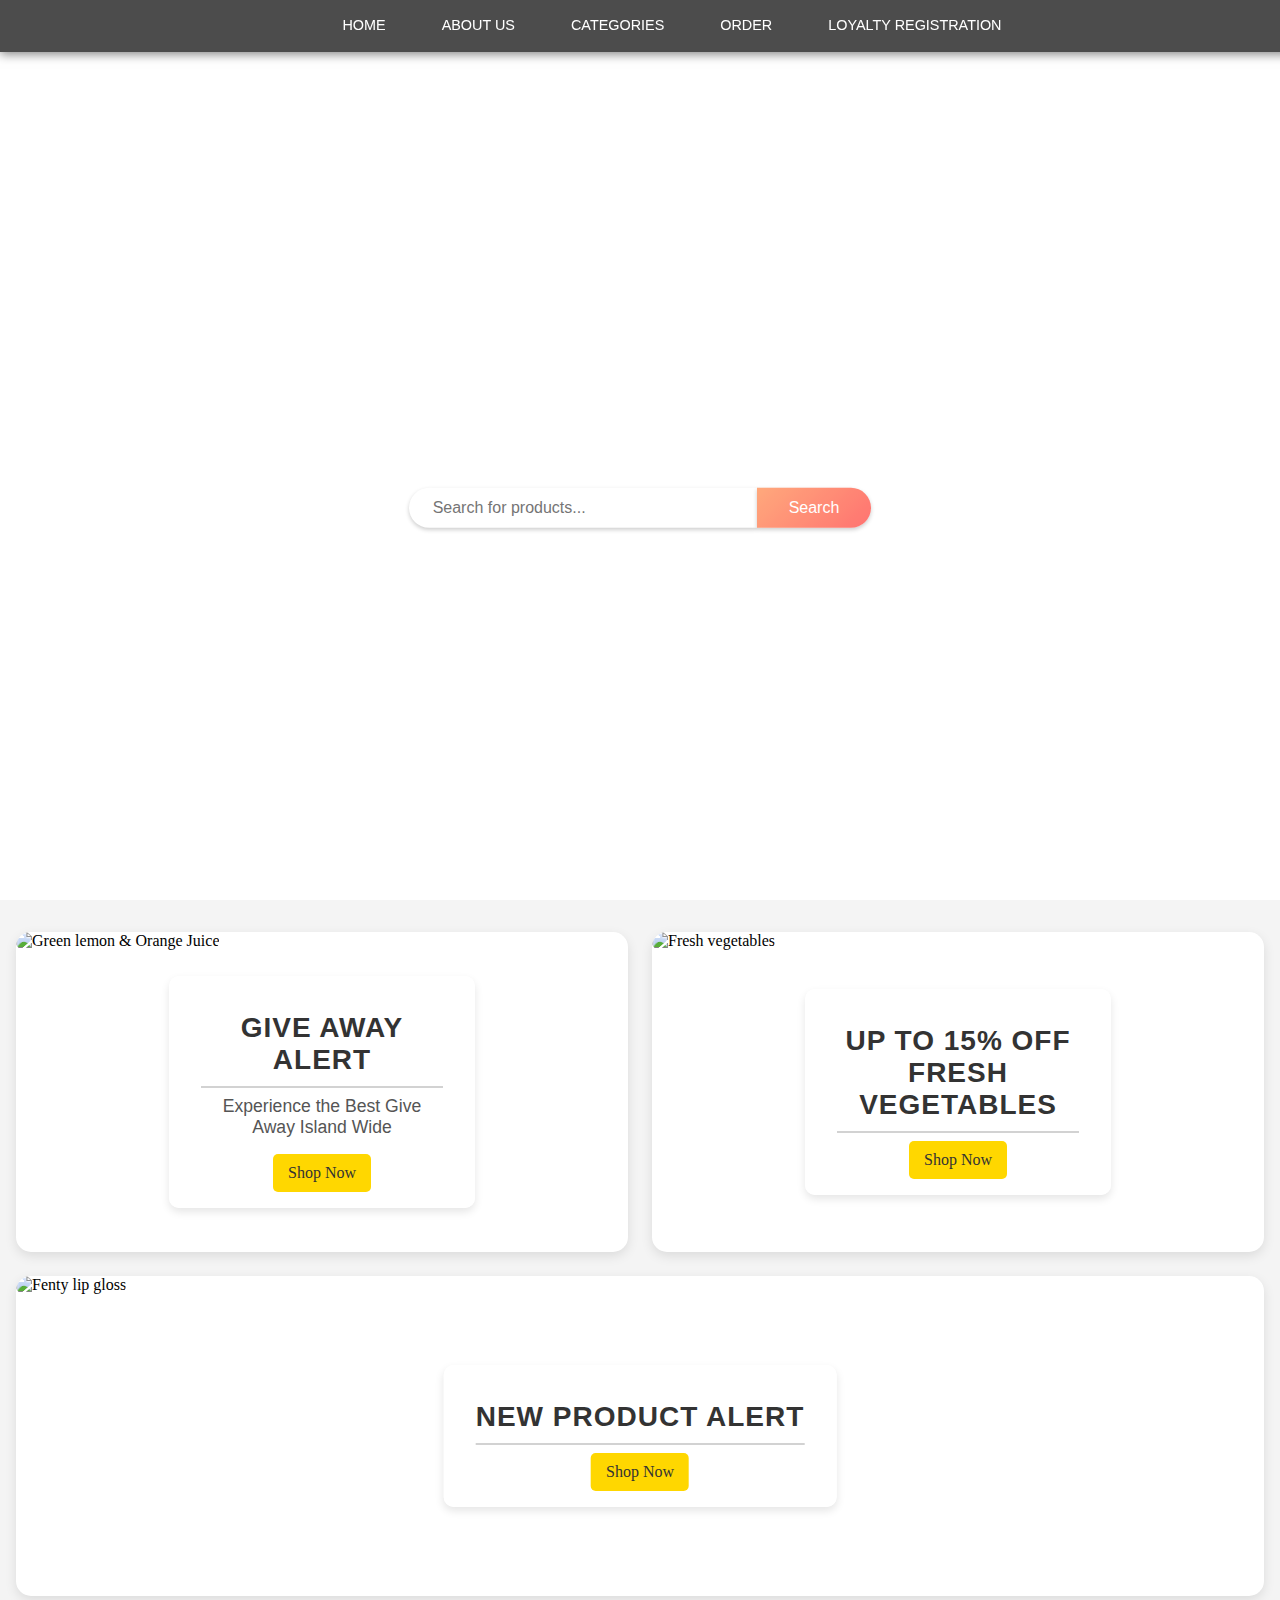
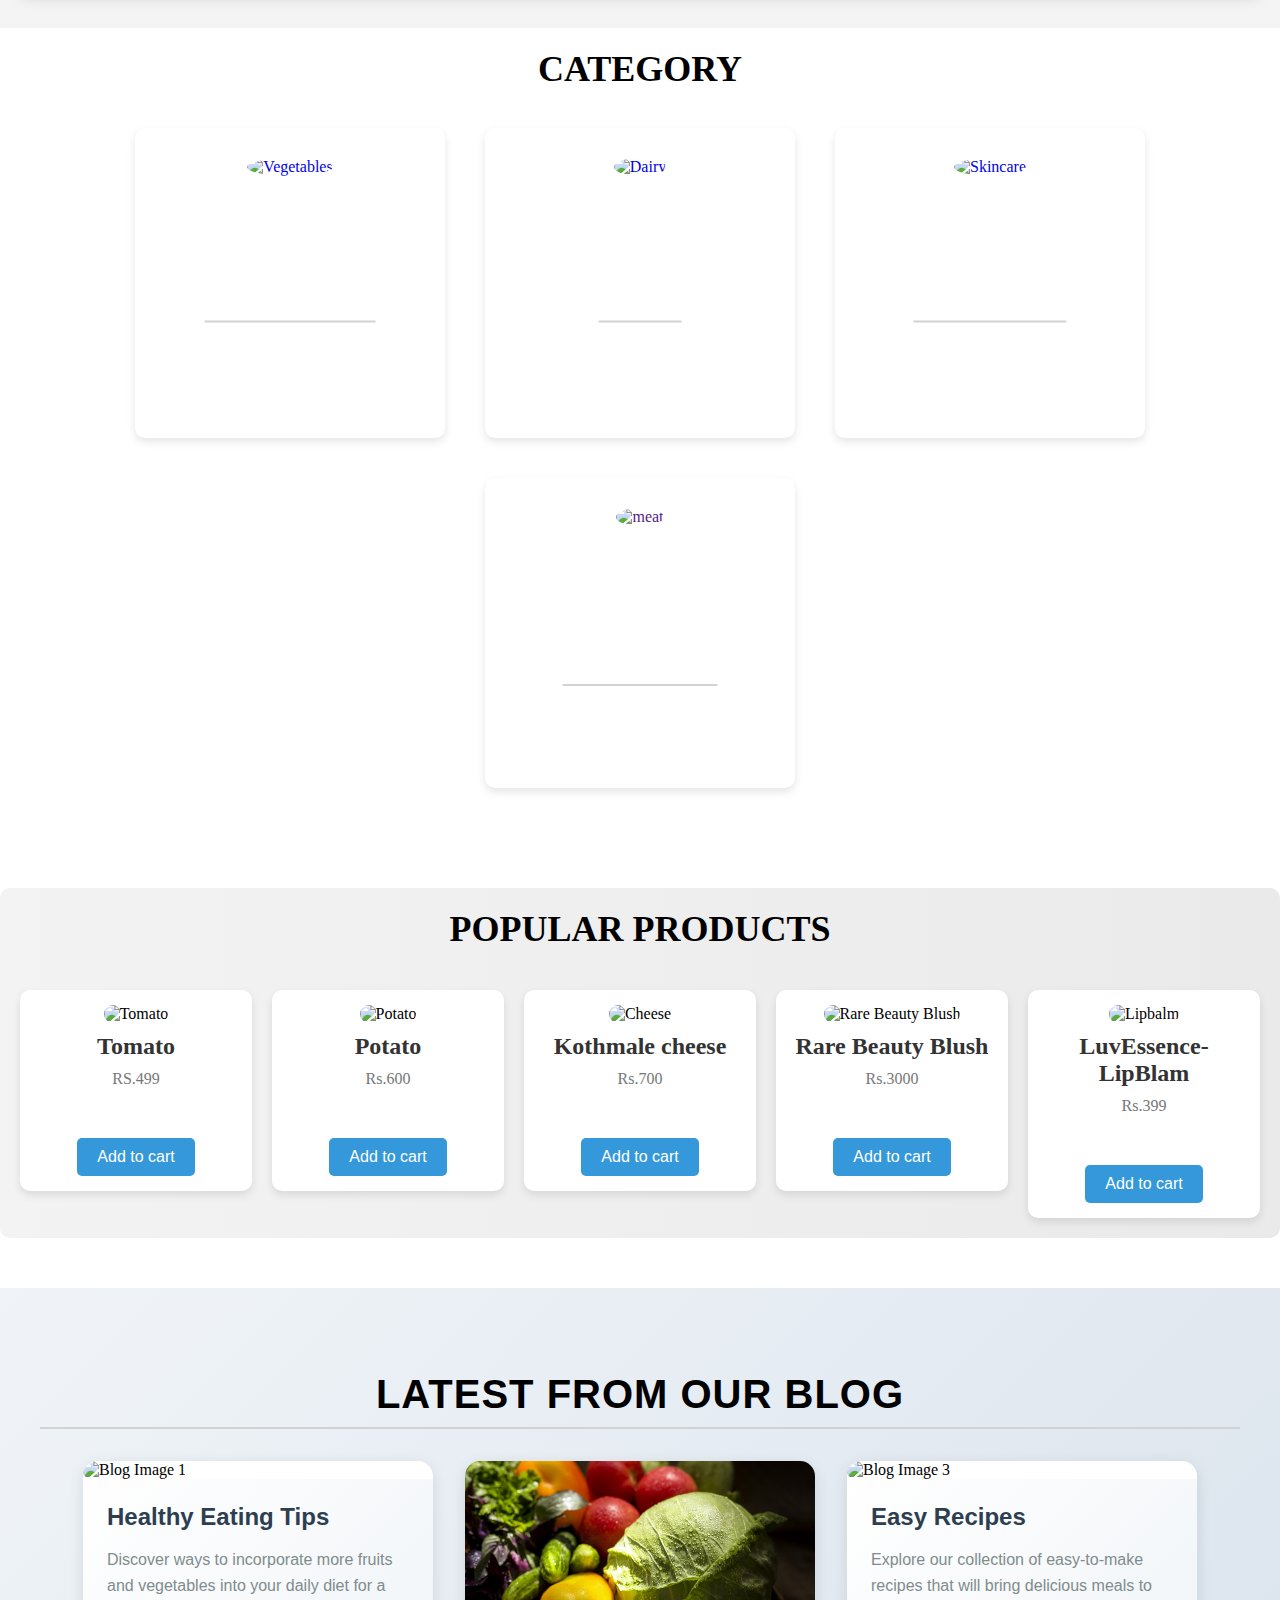
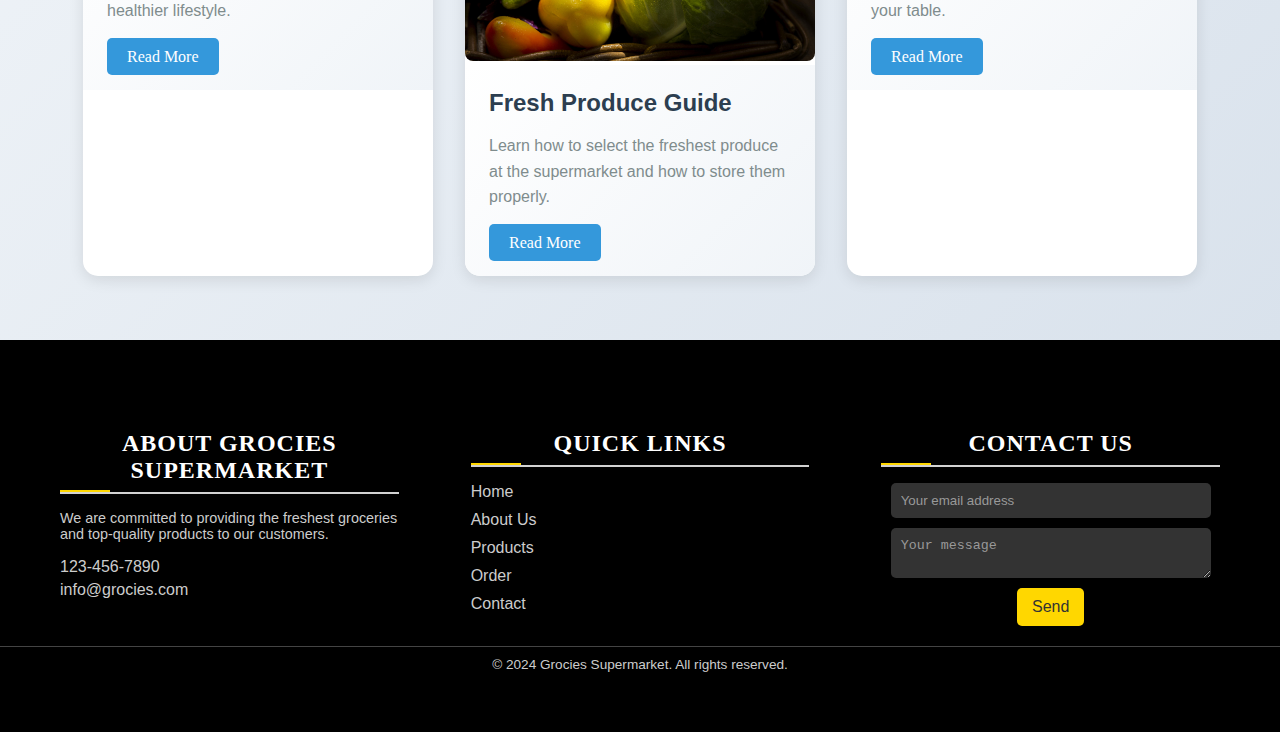
==== Home/index.html @ 16ed57db "Add files via upload" ====
<!DOCTYPE html>
<html lang="en">
<head>
    <meta charset="UTF-8">
    <meta name="viewport" content="width=device-width, initial-scale=1.0">
    <title>HOME PAGE</title>
    <link rel="stylesheet" type="text/css" href="style.css">
    </head>
    <body>
        <section class="header">
            <nav>
                <div class="nav-links">
                    <ul>
                        <li><a href="index.html">HOME</a></li>
                        <li><a href="aboutus.html">ABOUT US</a></li>
                        <li><a href="categories.html">CATEGORIES</a></li>
                        <li><a href="order.html">ORDER</a></li>
                        <li><a href="loyalty.html">LOYALTY REGISTRATION</a></li>
                    </ul>
                </div>
              
                
            </nav>
            
            <div class="text-book">
                <h1>WELCOME TO GROCIES</h1>
                <p>"A TASTE OF FRESHNESS EVERY CLICK AWAY"</p>
                <div class="search-bar">
                    <input type="text" placeholder="Search for products...">
                    <button type="button">Search</button>
                </div>
            </div>
        </section>
    
       <!-- BANNER SECTION -->
       <section class="banner-section">
        <div class="container">
            <div class="banner">
                <img src="images/give away.png" alt="Green lemon & Orange Juice">
                <div class="banner-content">
                    <h2>GIVE AWAY ALERT</h2>
                    <p>Experience the Best Give Away Island Wide</p>
                    <a href="cosmetics.html" class="btn">Shop Now</a>
                </div>
            </div>
            <div class="banner">
                <img src="images/vegetables .jpg" alt="Fresh vegetables">
                <div class="banner-content">
                    <h2>Up to 15% Off Fresh Vegetables</h2>
                    <a href="vegetables.html" class="btn">Shop Now</a>
            </div>
            </div>
            <div class="banner">
                <img src="images/fenty.avif" alt="Fenty lip gloss">
                <div class="banner-content">
                    <h2>NEW PRODUCT ALERT</h2>
                    <a href="cosmetics.html" class="btn">Shop Now</a>
                </div>
            </div>
        </div>
        </section>



        
        
    

    <!--Category----->
    <section class="category-section">
        <div class="category-heading">
            <h1>CATEGORY</h1>
            
        </div>
        

         


        <a href="vegetables.html" class="category-link">
            <div class="category">
                <img src="images/vegg.jpeg" alt="Vegetables">
                <h2>Vegetables</h2>
            </div>
        </a>
        <a href="dairy.html" class="category-link">
            <div class="category">
                <img src="images/milk category.jpg" alt="Dairy">
                <h2>Dairy</h2>
            </div>
        </a>
        <a href="cosmetics.html" class="category-link">
            <div class="category">
                <img src="images/cos.jpg" alt="Skincare">
                <h2>Cosmetics</h2>
            </div>
        </a>
        <a href="" class="category-link">
            <div class="category">
            <img src="images/me.jpg" alt="meat">
            <h2>Meat produces</h2>
            </div>
        </a>
    </section>

    <!----category-end-->

    <!--Popular-products-->

    
    <section class="popular-products">
        <div class="popular-heading">
            <h1>POPULAR PRODUCTS</h1>

        </div>
        
    
        
        
        <div class="product">
            <img src="images/tom.jpg" alt="Tomato">
            <h3>Tomato</h3>
            <p>RS.499</p>
            <a href="order.html"><button class="add-to-cart-btn">Add to cart</button></a>
            </div>
            <div class="product">
                <img src="images/pot.jpg" alt="Potato">
                <h3>Potato</h3>
                <p>Rs.600</p>
                <a href="order.html"><button class="add-to-cart-btn">Add to cart</button></a>
            </div>
            <div class="product">
                <img src="images/koth.jpeg" alt="Cheese">
                <h3>Kothmale cheese</h3>
                <p>Rs.700</p>
                <a href="order.html"><button class="add-to-cart-btn">Add to cart</button></a>
            </div>
            <div class="product">
                <img src="images/rare-beauty blush.webp" alt="Rare Beauty Blush">
                <h3>Rare Beauty Blush</h3>
                <p>Rs.3000</p>
                <a href="order.html"><button class="add-to-cart-btn">Add to cart</button></a>
            </div>
            <div class="product">
                <img src="images/lip balm.jpg" alt="Lipbalm">
                <h3>LuvEssence-LipBlam</h3>
                <p>Rs.399</p>
                <a href="order.html"><button class="add-to-cart-btn">Add to cart</button></a>
            </div>
    </section>


    <!--BLOG SECTION------>
    <section class="blog-section">
        <div class="container">
            <h2 class="section-title">Latest from Our Blog</h2>
            <div class="blog-cards">
                <div class="blog-card">
                    <img src="images/healthy.jpg" alt="Blog Image 1">
                    <div class="blog-content">
                        <h3>Healthy Eating Tips</h3>
                        <p>Discover ways to incorporate more fruits and vegetables into your daily diet for a healthier lifestyle.</p>
                        <a href="#" class="add-to-cart-btn">Read More</a>
                    </div>
                </div>
                <div class="blog-card">
                    <img src="./home.images/fresh.jpg" alt="Blog Image 2">
                    <div class="blog-content">
                        <h3>Fresh Produce Guide</h3>
                        <p>Learn how to select the freshest produce at the supermarket and how to store them properly.</p>
                        <a href="#" class="add-to-cart-btn">Read More</a>
                    </div>
                </div>
                <div class="blog-card">
                    <img src="images/recipes.avif" alt="Blog Image 3">
                    <div class="blog-content">
                        <h3>Easy Recipes</h3>
                        <p>Explore our collection of easy-to-make recipes that will bring delicious meals to your table.</p>
                        <a href="#" class="add-to-cart-btn">Read More</a>
                    </div>
                </div>
            </div>
        </div>
    </section>
    
    
    <footer class="footer">
        <div class="container">
            <div class="footer-content">
                <div class="footer-section about">
                    <h2>About Grocies Supermarket</h2>
                    <p>We are committed to providing the freshest groceries and top-quality products to our customers.</p>
                    <div class="contact">
                        <span><i class="fas fa-phone"></i> 123-456-7890</span>
                        <span><i class="fas fa-envelope"></i> info@grocies.com</span>
                    </div>
                    <div class="socials">
                        <a href="#"><i class="fab fa-facebook-f"></i></a>
                        <a href="#"><i class="fab fa-twitter"></i></a>
                        <a href="#"><i class="fab fa-instagram"></i></a>
                    </div>
                </div>
                <div class="footer-section links">
                    <h2>Quick Links</h2>
                    <ul>
                        <li><a href="#">Home</a></li>
                        <li><a href="#">About Us</a></li>
                        <li><a href="#">Products</a></li>
                        <li><a href="#">Order</a></li>
                        <li><a href="#">Contact</a></li>
                    </ul>
                </div>
                <div class="footer-section contact-form">
                    <h2>Contact Us</h2>
                    <form action="#">
                        <input type="email" name="email" class="text-input contact-input" placeholder="Your email address">
                        <textarea name="message" class="text-input contact-input" placeholder="Your message"></textarea>
                        <button type="submit" class="btn contact-btn">
                            <i class="fas fa-envelope"></i>
                            Send
                        </button>
                    </form>
                </div>
            </div>
        </div>
        <div class="footer-bottom">
            &copy; 2024 Grocies Supermarket. All rights reserved.
        </div>
    </footer>
    
</body>
</html>
---- Home/style.css ----
*{
    margin: 0;
    padding: 0;
}
.body{
    overflow-x: hidden;
}


/* Header Section */
.header {
    background-image: url('images/u.jpg');
    height: 100vh;
    background-size: cover;
    background-position: center;
    position: relative;
    display: flex;
    flex-direction: column;
    justify-content: space-between;
}

/*----nav bar------*/

/* General navigation styles */
nav {
    width: 100%;
    padding: 1rem 2rem;
    background-color: rgba(0, 0, 0, 0.7);
    position: fixed;
    top: 0;
    left: 0;
    z-index: 1000;
    display: flex;
    justify-content: center;
    box-shadow: 0 2px 10px rgba(0, 0, 0, 0.5);
    font-family: 'Poppins', sans-serif;
}

.nav-links {
    display: flex;
}

.nav-links ul {
    margin: 0;
    padding: 0;
    list-style: none;
    display: flex;
    gap: 1.5rem;
}

.nav-links ul li {
    position: relative;
}

.nav-links ul li a {
    color: #fff;
    text-decoration: none;
    font-size: 0.9rem; /* Reduced font size */
    padding: 0.5rem 1rem;
    transition: color 0.3s, background-color 0.3s;
}

.nav-links ul li:hover a {
    color: #ff9800;
    background-color: rgba(255, 255, 255, 0.1);
}

.nav-links ul li::after {
    content: "";
    width: 0;
    height: 2px;
    background: #ff9800;
    display: block;
    margin: auto;
    transition: width 0.3s;
}

.nav-links ul li:hover::after {
    width: 100%;
}

/* Dropdown menu styles */
.dropdown-content {
    display: none; /* Hide dropdown by default */
    position: absolute;
    background-color: rgba(0, 0, 0, 0.8);
    box-shadow: 0 8px 16px rgba(0, 0, 0, 0.3);
    z-index: 1000;
    min-width: 150px;
    border-radius: 5px;
    top: 100%;
    left: 0;
    transition: display 0.3s ease;
}

.dropdown-content li {
    padding: 12px 16px;
}

.dropdown-content li a {
    color: #fff;
    display: block;
    transition: background-color 0.3s;
}

.dropdown-content li:hover a {
    background-color: #575757;
}

.dropdown:hover .dropdown-content {
    display: block; /* Show dropdown on hover */
}

/* Banner Container */
.banner-container {
    display: flex;
    flex-wrap: wrap;
    gap: 1.5rem;
    justify-content: center;
    padding: 2rem 1rem;
    background: #f1f1f1;
}

/* Individual Banner */
.banner-container .banner {
    flex: 1 1 30rem;
    height: 20rem;
    overflow: hidden;
    position: relative;
    border-radius: 10px;
    box-shadow: 0 4px 8px rgba(0, 0, 0, 0.1);
    transition: transform 0.3s ease, box-shadow 0.3s ease;
}

.banner-container .banner:hover {
    transform: scale(1.05);
    box-shadow: 0 8px 16px rgba(0, 0, 0, 0.2);
}

/* Banner Image */
.banner-container .banner img {
    height: 100%;
    width: 100%;
    object-fit: cover;
    transition: transform 0.3s ease;
}

.banner-container .banner:hover img {
    transform: scale(1.1);
}

/* Index Content */
.banner-container .index-content {
    position: absolute;
    top: 50%;
    left: 50%;
    transform: translate(-50%, -50%);
    text-align: center;
    background: rgba(255, 255, 255, 0.9);
    padding: 1rem 1.5rem;
    border-radius: 10px;
    box-shadow: 0 4px 8px rgba(0, 0, 0, 0.1);
}

/* Heading Style */
.banner-container .index-content h3 {
    font-size: 2rem;
    color: #333;
    margin: 0;
    font-family: 'Poppins', sans-serif;
}

/* Paragraph Style */
.banner-container .index-content p {
    font-size: 1.2rem;
    color: #555;
    margin: 0.5rem 0 1rem;
    font-family: 'Poppins', sans-serif;
}

/* Button Style */
.banner-container .index-content .check-btn {
    display: inline-block;
    margin-top: 1rem;
    padding: 0.75rem 1.5rem;
    font-size: 1rem;
    color: #fff;
    background-color: #007bff;
    border: none;
    border-radius: 5px;
    text-decoration: none;
    transition: background-color 0.3s, box-shadow 0.3s;
    font-family: 'Poppins', sans-serif;
    box-shadow: 0 4px 8px rgba(0, 0, 0, 0.1);
}

.banner-container .index-content .check-btn:hover {
    background-color: #0056b3;
    box-shadow: 0 8px 16px rgba(0, 0, 0, 0.2);
}

.register{
position: relative;
display: flex;
width: auto;
height: 35px;
top: -22vh;
left: 160vh;
opacity: 0.9;
}
.register a{
position: relative;
font-size: 20px;
color: var(--background-color);
left: 10px;
top: px;
text-decoration: none;
font-family: "Oswald", sans-serif;
}
.cart{
position: relative;
display: flex;
width: auto;
height: 33px;
top: -27.5vh;
left: 175vh;
opacity: 0.9;
}


/* Text Book Section */
.text-book {
    width: 90%;
    color: #fff;
    position: absolute;
    top: 50%;
    left: 50%;
    transform: translate(-50%, -50%);
    text-align: center;
}

.text-book h1 {
    font-size: 62px;
    font-family: 'Cambria', 'Cochin', 'Georgia', 'Times', 'Times New Roman', serif;
    color: white;
}

.text-book p {
    margin: 10px 0 40px;
    font-size: 24px;
    color: #fff;
}

/*-----SEARCH BUTTON----*/

.search-bar {
    display: flex;
    align-items: center;
    justify-content: center;
    margin: 2rem 0;
}

.search-bar input[type="text"] {
    padding: 0.7rem 1.5rem;
    font-size: 1rem;
    border: none;
    border-radius: 50px 0 0 50px;
    width: 300px; /* Adjust this value to make the input area longer */
    box-shadow: 0 2px 4px rgba(0, 0, 0, 0.2);
    transition: width 0.3s ease, box-shadow 0.3s ease;
}

.search-bar input[type="text"]:focus {
    width: 400px; /* Expands on focus for a better user experience */
    box-shadow: 0 4px 8px rgba(0, 0, 0, 0.3);
    outline: none; /* Remove the default outline */
}

.search-bar button {
    padding: 0.7rem 2rem;
    font-size: 1rem;
    border: none;
    background: linear-gradient(135deg, #ff9f6d, #ff6361);
    color: #fff;
    border-radius: 0 50px 50px 0;
    cursor: pointer;
    box-shadow: 0 2px 4px rgba(0, 0, 0, 0.2);
    transition: background 0.3s, transform 0.3s, box-shadow 0.3s;
    position: relative;
    overflow: hidden;
}

.search-bar button::before {
    content: "";
    position: absolute;
    top: 50%;
    left: 50%;
    width: 300%;
    height: 300%;
    background: rgba(255, 255, 255, 0.1);
    transform: translate(-50%, -50%) rotate(45deg);
    transition: width 0.4s ease, height 0.4s ease;
    border-radius: 50%;
    pointer-events: none;
}

.search-bar button:hover::before {
    width: 400%;
    height: 400%;
}

.search-bar button:hover {
    background: linear-gradient(135deg, #ff6361, #ff9f6d);
    transform: translateY(-2px);
    box-shadow: 0 4px 6px rgba(0, 0, 0, 0.3);
}


/* Banner Section */
.banner-section {
    padding: 2rem 1rem;
    background: #f4f4f4;
}

.banner-section .container {
    display: flex;
    flex-wrap: wrap;
    gap: 1.5rem;
    justify-content: center;
}

.banner {
    flex: 1 1 30rem;
    height: 20rem;
    overflow: hidden;
    position: relative;
    border-radius: 15px;
    box-shadow: 0 4px 12px rgba(0, 0, 0, 0.1);
    transition: transform 0.3s ease, box-shadow 0.3s ease;
    background: #fff;
}

.banner img {
    width: 100%;
    height: 100%;
    object-fit: cover;
    transition: transform 0.3s ease;
}

.banner:hover img {
    transform: scale(1.05);
}

.banner-content {
    position: absolute;
    top: 50%;
    left: 50%;
    transform: translate(-50%, -50%);
    text-align: center;
    background: rgba(255, 255, 255, 0.9);
    padding: 1rem 2rem;
    border-radius: 10px;
    box-shadow: 0 4px 8px rgba(0, 0, 0, 0.1);
}

.banner-content h2 {
    font-size: 1.75rem;
    color: #333;
    margin-bottom: 0.5rem;
    font-family: 'Poppins', sans-serif;
}

.banner-content p {
    font-size: 1.1rem;
    color: #555;
    margin-bottom: 1rem;
    font-family: 'Poppins', sans-serif;
}

.btn {
    display: inline-block;
    padding: 0.75rem 1.75rem;
    font-size: 1rem;
    color: #fff;
    background: #1abc9c;
    border: none;
    border-radius: 5px;
    text-decoration: none;
    transition: background 0.3s ease, transform 0.3s ease;
}

.btn:hover {
    background: #16a085;
    transform: translateY(-2px);
}






/*--CATEGORY SECTION-----*/
.category-section {
    display: flex;
    flex-wrap: wrap; /* Allow items to wrap to the next line on smaller screens */
    justify-content: center; /* Center items horizontally */
    align-items: center;
    margin: 80px auto;
    position: relative;
    padding: 0 20px; /* Add some padding to avoid touching the edges on smaller screens */
}

.category-heading {
    position: absolute;
    top: -80px; /* Adjusted to lie a bit higher */
    width: 100%;
    text-align: center;
    margin-top: 20px;
    z-index: 1; /* Ensure the heading appears above the images */
}

.category-heading h1 {
    font-size: 36px;
    font-weight: 600;
    margin: 0;
}

.category-link {
    text-decoration: none;
}

.category {
    text-align: center;
    padding: 30px; /* Adjust padding as needed */
    border-radius: 10px;
    box-shadow: 0 4px 8px rgba(0, 0, 0, 0.1);
    transition: transform 0.3s ease;
    background-color: #fff;
    width: 250px; /* Set a fixed width for all boxes */
    height: 250px; /* Set a fixed height for all boxes */
    margin: 20px;
    overflow: hidden; /* Ensure the image doesn't overflow the box */
    position: relative; /* Ensure the pseudo-elements are positioned correctly */
}


.category:hover {
    transform: translateY(-5px);
    box-shadow: 0 8px 16px rgba(0, 0, 0, 0.7);
}

.category img {
    width: 100%;
    height: 100%;
    border-radius: 50%;
    object-fit: cover;
    margin-bottom: 20px;
    transition: transform 0.3s ease;
}

.category:hover img {
    transform: scale(1.05);
}

.category::before {
    content: "";
    position: absolute;
    top: 0;
    left: 0;
    width: 100%;
    height: 100%;
    background-color: rgba(0, 0, 0, 0); /* Initial transparent overlay */
    transition: background-color 0.3s ease, opacity 0.3s ease; /* Transition for smooth color change */
    border-radius: 10px;
    opacity: 0; /* Initially hidden */
}

.category:hover::before {
    background-color: rgba(0, 0, 0, 0.5); /* Darker overlay on hover */
    opacity: 1; /* Show overlay on hover */
}

.category h2 {
    position: absolute;
    top: 50%;
    left: 50%;
    transform: translate(-50%, -50%);
    font-size: 1.5rem;
    color: rgba(255, 255, 255, 0);
    transition: color 0.3s ease;
}

.category:hover h2 {
    color: rgba(255, 255, 255, 0.9); /* Show text color on hover */
}

/* Responsive Design */
@media (max-width: 768px) {
    .category-heading h1 {
        font-size: 28px; /* Adjust font size for smaller screens */
    }
    
    .category {
        width: 45%; /* Adjust width for smaller screens */
        height: auto; /* Let the height adjust automatically */
        margin: 10px;
    }
}

@media (max-width: 480px) {
    .category {
        width: 90%; /* Full width for very small screens */
        height: auto; /* Let the height adjust automatically */
        margin: 10px;
    }

    .category-heading {
        top: -60px; /* Adjust the heading position */
    }

    .category-heading h1 {
        font-size: 24px; /* Adjust font size for very small screens */
    }
}



/*------POPULAR PRODUCTS------*/

.popular-products {
    display: flex;
    justify-content: center;
    align-items: flex-start;
    margin: 50px auto;
    gap: 20px;
    flex-wrap: wrap;
    background: linear-gradient(to right, #f3f3f3, #eaeaea); /* Changed background gradient */
    padding: 20px; /* Added padding to ensure the gradient is visible around the products */
    border-radius: 10px; /* Optional: Add some rounding to the edges */
}

.popular-heading {
    width: 100%; /* Ensure the heading spans the entire width */
}

.popular-heading h1 {
    font-size: 36px;
    font-weight: 600;
    text-align: center;
    margin-top: 0; /* Remove default margin */
    margin-bottom: 20px; /* Adjusted margin for spacing */
}

/* The rest of your CSS remains unchanged */

.product {
    text-align: center;
    padding: 15px;
    border-radius: 10px;
    box-shadow: 0 4px 8px rgba(0, 0, 0, 0.1);
    transition: transform 0.3s ease, box-shadow 0.3s ease;
    background-color: #fff;
    width: 200px; /* Set a fixed width for consistency */
    flex: 1; /* Equal width for all containers */
}

.product:hover {
    transform: translateY(-5px);
    box-shadow: 0 8px 16px rgba(0, 0, 0, 0.2);
}

.product img {
    width: 200px; /* Smaller image size */
    height: 200px; /* Smaller image size */
    object-fit: cover;
    border-radius: 10px;
    margin-bottom: 10px; /* Adjusted margin */
}

.product h3 {
    font-size: 1rem; /* Reduced font size */
    color: #333;
    margin-bottom: 5px; /* Adjusted margin */
}

.product p {
    font-size: 0.8rem; /* Reduced font size */
    color: #777;
    margin-bottom: 10px; /* Adjusted margin */
}

.add-to-cart-btn {
    background-color: #3498db;
    color: #fff;
    border: none;
    border-radius: 5px;
    padding: 8px 12px; /* Adjusted padding */
    font-size: 0.8rem; /* Reduced font size */
    cursor: pointer;
    transition: background-color 0.3s ease;
}

.add-to-cart-btn:hover {
    background-color: #2980b9;
}




/*BLOG SECTION----*/
/* Blog Section */
.blog-section {
    padding: 4rem 2rem;
    background: linear-gradient(135deg, #f0f4f8 0%, #d9e2ec 100%);
}

.blog-section .container {
    max-width: 1200px;
    margin: 0 auto;
    text-align: center;
}

.section-title {
    font-size: 2.5rem;
    color: #000; /* Changed to black */
    margin-bottom: 2rem;
    font-family: 'Poppins', sans-serif;
    text-transform: uppercase;
    letter-spacing: 1px;
    background: none; 
}

.blog-cards {
    display: flex;
    flex-wrap: wrap;
    gap: 2rem;
    justify-content: center;
}

.blog-card {
    background: #fff;
    border-radius: 15px;
    box-shadow: 0 4px 15px rgba(0, 0, 0, 0.1);
    overflow: hidden;
    transition: transform 0.3s ease, box-shadow 0.3s ease;
    max-width: 350px;
    text-align: left;
}

.blog-card:hover {
    transform: translateY(-10px);
    box-shadow: 0 8px 20px rgba(0, 0, 0, 0.2);
}

.blog-card img {
    width: 100%;
    height: 200px;
    object-fit: cover;
    transition: transform 0.3s ease;
}

.blog-card:hover img {
    transform: scale(1.1);
}

.blog-content {
    padding: 1.5rem;
    background: linear-gradient(135deg, #fff, #f0f4f8);
}

.blog-content h3 {
    font-size: 1.5rem;
    color: #2c3e50;
    margin: 0 0 1rem;
    font-family: 'Poppins', sans-serif;
}

.blog-content p {
    font-size: 1rem;
    color: #7f8c8d;
    margin: 0 0 1.5rem;
    line-height: 1.6;
    font-family: 'Poppins', sans-serif;
}

.read-more {
    display: inline-block;
    font-size: 1rem;
    color: #fff;
    text-decoration: none;
    font-family: 'Poppins', sans-serif;
    transition: background 0.3s;
    background: linear-gradient(135deg, #007bff, #0056b3); /* Changed to blue gradient */
    padding: 0.5rem 1rem;
    border-radius: 5px;
}

.read-more:hover {
    background: linear-gradient(135deg, #0056b3, #007bff); /* Adjusted hover to blue gradient */
}


/*-----HOMEPAGE FOOTER SECTION----*/

.footer {
    background-color: #000;
    color: #ccc;
    padding: 50px 0;
    font-family: 'Poppins', sans-serif;
}

.footer .container {
    max-width: 1200px;
    margin: 0 auto;
    padding: 0 1rem;
}

.footer-content {
    display: flex;
    flex-wrap: wrap;
    justify-content: space-between;
    gap: 2rem;
}

.footer-section {
    flex: 1 1 20rem;
    padding: 20px;
}

.footer-section h2 {
    font-size: 1.5rem;
    margin-bottom: 1rem;
    color: #fff;
    position: relative;
    padding-bottom: 0.5rem;
}

.footer-section h2::after {
    content: '';
    width: 50px;
    height: 2px;
    background: #ffd700;
    position: absolute;
    bottom: 0;
    left: 0;
}

.footer-section p {
    font-size: 0.9rem;
    color: #ccc;
    margin-bottom: 1rem;
}

.contact {
    margin-top: 10px;
}

.contact span {
    display: block;
    margin-bottom: 5px;
    color: #ccc;
}

.socials a {
    display: inline-block;
    color: #fff;
    font-size: 1.2rem;
    margin-right: 10px;
    transition: color 0.3s ease;
}

.socials a:hover {
    color: #ffd700;
}

.links ul {
    list-style: none;
    padding: 0;
}

.links li {
    margin-bottom: 10px;
}

.links a {
    color: #ccc;
    text-decoration: none;
    transition: color 0.3s ease;
}

.links a:hover {
    color: #ffd700;
}

.contact-form form {
    display: flex;
    flex-direction: column;
}

.text-input {
    padding: 10px;
    margin-bottom: 10px;
    border-radius: 5px;
    border: none;
    background-color: #333;
    color: #ccc;
}

.text-input::placeholder {
    color: #999;
}

.contact-input {
    width: 100%;
    margin-bottom: 10px;
}

.btn {
    padding: 10px 15px;
    background-color: #ffd700;
    color: #333;
    border: none;
    border-radius: 5px;
    cursor: pointer;
    transition: background-color 0.3s ease;
}

.btn:hover {
    background-color: #ffdb4d;
}

.footer-bottom {
    background-color: #000;
    color: #ccc;
    text-align: center;
    padding: 10px 0;
    font-size: 0.85rem;
    border-top: 1px solid #444;
}


/*-------about us page--------*/
.sub-header1 {
    background-image: url(images/about\ us\ .jpg);
    height: 50vh;
    width: 100%;
    background-position: center;
    background-size: cover;
    text-align: center;
    color: #fff;
    position: relative;
    display: flex;
    align-items: center;
    justify-content: center;
    padding: 0 20px;
}

.sub-header1::before {
    content: "";
    position: absolute;
    top: 0;
    left: 0;
    width: 100%;
    height: 100%;
    background: rgba(0, 0, 0, 0.5); 
    z-index: 1;
}

.sub-header1 h1 {
    margin-top: 0; 
    font-size: 3em; 
    font-family: 'Arial', sans-serif; 
    text-shadow: 2px 2px 4px rgba(0, 0, 0, 0.6); 
    position: relative;
    z-index: 2;
    color: #fff; 
    animation: fadeInDown 1s ease-out; /* Add animation */
}

/* Animation keyframes */
@keyframes fadeInDown {
    0% {
        opacity: 0;
        transform: translateY(-20px);
    }
    100% {
        opacity: 1;
        transform: translateY(0);
    }
}

/* Gradient color variables */
:root {
    --primary-color: #f6f6f6;
    --secondary-color: #e6e6e6;
}


.about-container {
    width: 85%;
    margin: 50px auto;
    padding: 30px;
    background: linear-gradient(to right, #ffffff, #e0e0e0); 
    border-radius: 10px; 
    box-shadow: 0 5px 15px rgba(0, 0, 0, 0.1); 
    box-sizing: border-box; 
}

/* About heading styling */
.about-heading {
    font-size: 2.5em; 
    color: #333; 
    text-align: center; 
    text-transform: uppercase;
    letter-spacing: 2px; 
    font-family: 'Georgia', serif; 
    margin: 0; 
    padding-bottom: 10px; 
}

/* Updated wrapper styling */
.wrapper {
    display: flex;
    justify-content: space-between;
    align-items: center;
    margin-top: 20px; 
}

/* Welcome section styling */
.welcome {
    width: 50%;
    margin: 0px 25px;
}

.welcome p {
    color: #666;
    font-size: 19px;
    line-height: 1.5;
    text-align: center;
    margin: 0; 
}

/* Image styling */
.img {
    width: 50%;
    transition: transform 0.4s ease; 
}

.img:hover {
    transform: translateY(-10px) scale(1.05); 
}

.img img {
    width: 100%;
    height: auto;
    border-radius: 10px; 
}

@media (max-width:900px){
    .img img{
    width: 25vh;
    position: relative;
    top: -80px;
    left: -280px;
    }
    .welcome p{
        font-size: 10px;
        position: relative;
        width: 30vh;

       
    
    }
    .welcome{
        position: relative;
        top: 90px;
        width: 400vh;
        left: -25px;
    }
    .about-container{
        background: none;
        box-shadow: none;
    }
    .about-heading{
        top: -60px;
        position: relative;
    }
    
}








/*-----branches------*/
.card-container{
    display: flex;
    justify-content: center;
    flex-wrap: wrap;
    margin-top: 100px;
    

}
.card-heading h1{
    position: relative;
    display: flex;
    text-align: center;
    justify-content: center;
    color: black;
    font-size: 50px;
    margin-top: 50px;
    position: relative;
}
.card{
    width: 325px;
    background-color: #f0f0f0;
    border-radius: 8px;
    overflow: hidden;
    box-shadow: 0px 2px 4px rgba(0,0,0,0.2);
    margin: 20px;
}
.card img{
    width: 100%;
    height: 40%;
} 
.card-content{
    padding: 16px;
}
.card-content h3{
    font-size: 28px;
    margin-bottom: 8px;
}
.card-content p{
    color: #666;
    font-size: 15px;
    line-height: 1.3;
}

/*----OUR SERVICES----*/

/* Table styles */

.center {
    width: 100%;
    display: flex;
    flex-direction: column;
    align-items: center;
    margin-top: 50px;
}

/* Table styling */
.center table {
    width: 80%;
    border-collapse: collapse;
    margin-bottom: 20px;
    background-color: #ffffff; 
    color: #333;
    border-radius: 12px; 
    overflow: hidden;
    box-shadow: 0 5px 20px rgba(0, 0, 0, 0.1);
}

/* Header and footer styling */
.center th, .center tfoot {
    background-color: #1b1f3b; 
    color: #f0c040;
    text-transform: uppercase; 
    font-weight: bold; 
    padding: 16px; 
    text-align: left;
    border: none;
}

/* Table row and cell styling */
.center td {
    border: 1px solid #e0e0e0; 
    padding: 16px; 
    text-align: left; 
    transition: background-color 0.3s ease, color 0.3s ease; 
}

/* Hover effect for table rows */
.center tbody tr:hover {
    background-color: #f9f9f9; 
    color: #000; 
}

/* Table heading styling */
h2 {
    color: #1b1f3b; 
    font-size: 36px; 
    margin-top: 20px; /* Space above the heading */
    margin-bottom: 20px; /* Space below the heading */
    text-align: center; /* Centered text */
    font-family: 'Georgia', serif; /* Elegant serif font */
    text-transform: uppercase; /* Uppercase letters for formality */
    letter-spacing: 1px; /* Subtle letter spacing for refinement */
}
/*---ABOUT US FOOTER SECTION----*/
/* Footer Section Styling */
.aboutus-footer {
    background-color: #000;
    color: #ccc;
    padding: 50px 0;
    font-family: 'Poppins', sans-serif;
}

.footer .aboutus-container {
    max-width: 1200px;
    margin: 0 auto;
    padding: 0 1rem;
}

.footer-content {
    display: flex;
    flex-wrap: wrap;
    justify-content: space-between;
    gap: 2rem;
}

.footer-section {
    flex: 1 1 calc(33.333% - 2rem);
    padding: 20px;
    box-sizing: border-box;
}

.footer-section h2 {
    font-size: 1.5rem;
    margin-bottom: 1rem;
    color: #fff;
    position: relative;
    padding-bottom: 0.5rem;
}

.footer-section h2::after {
    content: '';
    width: 50px;
    height: 2px;
    background: #ffd700;
    position: absolute;
    bottom: 0;
    left: 0;
}

.footer-section p {
    font-size: 0.9rem;
    color: #ccc;
    margin-bottom: 1rem;
}

.contact {
    margin-top: 10px;
}

.contact span {
    display: block;
    margin-bottom: 5px;
    color: #ccc;
}

.socials a {
    display: inline-block;
    color: #fff;
    font-size: 1.2rem;
    margin-right: 10px;
    transition: color 0.3s ease;
}

.socials a:hover {
    color: #ffd700;
}

.links ul {
    list-style: none;
    padding: 0;
}

.links li {
    margin-bottom: 10px;
}

.links a {
    color: #ccc;
    text-decoration: none;
    transition: color 0.3s ease;
}

.links a:hover {
    color: #ffd700;
}

/* Contact Form Styling */
.contact-form form {
    display: flex;
    flex-direction: column;
    align-items: center; /* Center align the form elements */
}

.text-input {
    width: 80%; /* Reduced width for email and message boxes */
    max-width: 400px; /* Set a max-width for better responsiveness */
    padding: 10px;
    margin-bottom: 10px;
    border-radius: 5px;
    border: none;
    background-color: #333;
    color: #ccc;
}

.text-input::placeholder {
    color: #999;
}

.contact-input {
    width: 100%;
    margin-bottom: 10px;
}

.btn {
    padding: 10px 15px;
    background-color: #ffd700;
    color: #333;
    border: none;
    border-radius: 5px;
    cursor: pointer;
    transition: background-color 0.3s ease;
}

.btn:hover {
    background-color: #ffdb4d;
}

.footer-bottom {
    background-color: #000;
    color: #ccc;
    text-align: center;
    padding: 10px 0;
    font-size: 0.85rem;
    border-top: 1px solid #444;
}

/*------CATEGORY PAGE ------*/

/* Product Categories Title */
.product-categories-title {
    text-align: center;
    margin-bottom: 50px;
}

.product-categories-title h2 {
    font-size: 3rem;
    color: #333;
    text-transform: uppercase;
    font-family: 'Poppins', sans-serif;
    letter-spacing: 2px;
    margin-bottom: 20px;
    position: relative;
    opacity: 0;
    animation: fadeInTitle 0.5s ease forwards;
    margin-top: 95px;
}

.product-categories-title h2::after {
    content: '';
    position: absolute;
    bottom: -5px;
    left: 50%;
    transform: translateX(-50%);
    width: 70px;
    height: 2px;
    background-color: #FD6F2F;
    border-radius: 2px;
}

@keyframes fadeInTitle {
    from {
        opacity: 0;
    }
    to {
        opacity: 1;
    }
}

/* Product Categories */
.product-categories {
    display: flex;
    flex-direction: column;
    gap: 20px;
    padding: 0 20px;
}

.product-category {
    width: 100%;
    height: 400px; /* Increased height for better visibility */
    border-radius: 12px;
    overflow: hidden;
    position: relative;
    transition: transform 0.3s ease-in-out;
    cursor: pointer;
}

.product-category:hover {
    transform: translateY(-5px);
}

.product-category img {
    width: 100%;
    height: 100%;
    object-fit: cover;
    border-radius: 12px;
}

.product-category .category-overlay {
    position: absolute;
    top: 0;
    left: 0;
    width: 100%;
    height: 100%;
    padding: 20px;
    background-color: rgba(0, 0, 0, 0.7);
    opacity: 0;
    transition: opacity 0.3s;
    border-radius: 12px;
    display: flex;
    flex-direction: column;
    justify-content: center;
    align-items: center;
    box-sizing: border-box;
}

.product-category:hover .category-overlay {
    opacity: 1;
}

.product-category .category-overlay h1 {
    font-size: 2.5rem;
    color: #fff;
    margin-bottom: 10px;
    text-align: center;
}

.product-category .category-overlay a {
    display: inline-block;
    padding: 10px 20px;
    background-color: #FD6F2F;
    color: #fff;
    text-decoration: none;
    border-radius: 5px;
    transition: background-color 0.3s;
}

.product-category .category-overlay a:hover {
    background-color: #FF9336;
}

/*----CATEGORY FOOTER-----*/

.categories-footer {
    background-color: #000; 
    color: #ccc; 
    padding: 50px 0;
    font-family: 'Poppins', sans-serif;
    margin-top: 50px; 
    height: 300px; 
    width: 100%; 
}

.categories-container {
    max-width: 1200px;
    margin: 0 auto;
    padding: 0 1rem;
}

.footer-content {
    display: flex;
    flex-wrap: wrap;
    justify-content: space-between;
    gap: 2rem;
}

.footer-section {
    flex: 1 1 20rem;
    padding: 20px;
}

.footer-section h2 {
    font-size: 1.5rem;
    margin-bottom: 1rem;
    color: #fff;
    position: relative;
    padding-bottom: 0.5rem;
}

.footer-section h2::after {
    content: '';
    width: 50px;
    height: 2px;
    background: #ffd700; 
    position: absolute;
    bottom: 0;
    left: 0;
}

.footer-section p {
    font-size: 0.9rem;
    color: #ccc;
    margin-bottom: 1rem;
}

.contact {
    margin-top: 10px;
}

.contact span {
    display: block;
    margin-bottom: 5px;
    color: #ccc;
}

.socials a {
    display: inline-block;
    color: #fff;
    font-size: 1.2rem;
    margin-right: 10px;
    transition: color 0.3s ease;
}

.socials a:hover {
    color: #ffd700; 
}

.links ul {
    list-style: none;
    padding: 0;
}

.links li {
    margin-bottom: 10px;
}

.links a {
    color: #ccc;
    text-decoration: none;
    transition: color 0.3s ease;
}

.links a:hover {
    color: #ffd700; 
}

.contact-form form {
    display: flex;
    flex-direction: column;
}

.text-input {
    padding: 10px;
    margin-bottom: 10px;
    border-radius: 5px;
    border: none;
    background-color: #333; 
    color: #ccc;
}

.text-input::placeholder {
    color: #999; /* Lighter gray placeholder */
}

.contact-input {
    width: 100%;
    margin-bottom: 10px;
}

.btn {
    padding: 10px 15px;
    background-color: #ffd700; /* Gold button background */
    color: #333;
    border: none;
    border-radius: 5px;
    cursor: pointer;
    transition: background-color 0.3s ease;
}

.btn:hover {
    background-color: #ffdb4d; /* Lighter gold on hover */
}

.footer-bottom {
    background-color: #000;
    color: #ccc;
    text-align: center;
    padding: 10px 0;
    font-size: 0.85rem;
    border-top: 1px solid #444; /* Dark gray border */
}


/*-----DAIRY PRODUCTS PAGE------*/

.dairy{
    background-image: url(images/cows.jpg);
    height: max-content;
    background-attachment: fixed;
    background-position: center;
    background-repeat: no-repeat;
    background-size: cover;
}
.dairy-header{
    background: rgba(0,0,0,0.5);
    text-align: center;
    color: white;
    padding: 50px;
    font-variant: small-caps;
    font-size: 100px;
    font-family:fantasy;
    letter-spacing: 20px;
}




/*--DAIRY DESCRIPTION--*/

.dairy-description{
    max-width: 1200px;
    margin: 0 auto;
    padding: 50px 20px;
    text-align: center;
}

.dairy-heading{
    font-size: 40px;
    color: #2c3e50;
    margin-bottom: 40px;
    font-weight: bold;
    text-align: center;
}

/* Dairy Features Section */
.dairy-features {
    display: flex;
    flex-wrap: wrap;
    justify-content: center;
    gap: 30px;
    margin-bottom: 40px;
}

.dairy-feature {
    flex: 1;
    max-width: 250px;
    background-color: #f9f9f9; 
    border-radius: 10px;
    padding: 20px;
    box-shadow: 0 4px 8px rgba(0, 0, 0, 0.1);
    transition: transform 0.2s;
}

.dairy-feature:hover {
    transform: translateY(-10px);
}

.feature-icon {
    font-size: 40px;
    color: #2980b9; /* Blue icon color */
    margin-bottom: 15px;
    text-align: center;
}

.feature-title {
    font-size: 22px;
    color: #333; /* Dark text color */
    margin-bottom: 15px;
    font-weight: bold;
    text-align: center;
}

.feature-description {
    font-size: 16px;
    color: #666; /* Medium text color */
    text-align: center;
}





/*---product flexbox---*/

.dairy-products {
    display: flex;
    flex-wrap: wrap;
    justify-content: space-around; 
    padding: 50px;
    gap: 1em; 
    width: 92%;
}

.dairy1 {
    width: calc(20% - 1em); 
    text-align: center;
    padding: 20px;
    border-radius: 10px;
    box-shadow: 0 4px 8px rgba(0, 0, 0, 0.1);
    transition: transform 0.3s ease;
    background-color: #fff;
}

.dairy1:hover {
    transform: translateY(-5px);
    box-shadow: 0 8px 16px rgba(0, 0, 0, 0.2);
}

.dairy1 img {
    width: 100%; 
    height: auto;
    border-radius: 10px;
    margin-bottom: 20px;
}

.dairy1 h3 {
    font-size: 1.5rem;
    color: #333;
    margin-bottom: 10px;
}

.dairy1 p {
    font-size: 1rem;
    color: #777;
    margin-bottom: 20px;
}

.add-to-cart-btn {
    background-color: #3498db;
    color: #fff;
    border: none;
    border-radius: 5px;
    padding: 10px 20px;
    font-size: 1rem;
    cursor: pointer;
    transition: background-color 0.3s ease;
}

.add-to-cart-btn:hover {
    background-color: #2980b9;
}

/*----DAIRY FOOTER SECTION----*/
/* Footer Section Styling */
.dairy-footer {
    background-color: #000;
    color: #ccc;
    padding: 50px 0;
    font-family: 'Poppins', sans-serif;
}

.dairy-footer .dairy-container {
    max-width: 1200px;
    margin: 0 auto;
    padding: 0 1rem;
}

.footer-content {
    display: flex;
    flex-wrap: wrap;
    justify-content: space-between;
    gap: 2rem;
}

.footer-section {
    flex: 1 1 calc(33.333% - 2rem);
    padding: 20px;
    box-sizing: border-box;
}

.footer-section h2 {
    font-size: 1.5rem;
    margin-bottom: 1rem;
    color: #fff;
    position: relative;
    padding-bottom: 0.5rem;
}

.footer-section h2::after {
    content: '';
    width: 50px;
    height: 2px;
    background: #ffd700;
    position: absolute;
    bottom: 0;
    left: 0;
}

.footer-section p {
    font-size: 0.9rem;
    color: #ccc;
    margin-bottom: 1rem;
}

.contact {
    margin-top: 10px;
}

.contact span {
    display: block;
    margin-bottom: 5px;
    color: #ccc;
}

.socials a {
    display: inline-block;
    color: #fff;
    font-size: 1.2rem;
    margin-right: 10px;
    transition: color 0.3s ease;
}

.socials a:hover {
    color: #ffd700;
}

.links ul {
    list-style: none;
    padding: 0;
}

.links li {
    margin-bottom: 10px;
}

.links a {
    color: #ccc;
    text-decoration: none;
    transition: color 0.3s ease;
}

.links a:hover {
    color: #ffd700;
}

/* Contact Form Styling */
.contact-form form {
    display: flex;
    flex-direction: column;
    align-items: center;
}

.text-input {
    width: 80%;
    max-width: 300px; /* Reduced width for email and message boxes */
    padding: 10px;
    margin-bottom: 10px;
    border-radius: 5px;
    border: none;
    background-color: #333;
    color: #ccc
}



/*-----Vegetables------*/
.veg-header {
    background-image: url(images/veg\ back.jpg);
    height: 50vh;
    width: 98%;
    background-position: center;
    background-size: cover;
    text-align: center;
    color: #fff;
    position: relative;
    display: flex;
    align-items: center;
    justify-content: center;
    padding: 0 20px;
}

.veg-header::before {
    content: "";
    position: absolute;
    top: 0;
    left: 0;
    width: 100%;
    height: 100%;
    background: rgba(0, 0, 0, 0.5); /* Add a semi-transparent overlay */
    z-index: 1;
}

.veg-header h1 {
    margin-top: 0; /* Adjust the margin */
    font-size: 3em; /* Increase font size */
    font-family: 'Arial', sans-serif; /* Change font */
    text-shadow: 2px 2px 4px rgba(0, 0, 0, 0.6); /* Add text shadow */
    position: relative;
    z-index: 2;
    color: #fff; /* Set text color to white */
    animation: fadeInDown 1s ease-out; /* Add animation */
}


/* Container for the vegetable section */
.vegetable-section {
    display: flex;
    flex-wrap: wrap;
    justify-content: center;
    align-items: flex-start;
    padding: 50px;
}

.veg-heading {
    width: 98%;
    text-align: center;
    margin-bottom: 50px;
}

.veg-heading h1 {
    font-size: 32px;
    color: #333;
    text-align: center;
    text-transform: uppercase;
    margin-bottom: 40px;
    letter-spacing: 2px;
    text-shadow: 2px 2px 4px rgba(0, 0, 0, 0.3); /* Add a subtle shadow effect */
    padding-top: 20px;
}

.veg-box {
    position: relative;
    width: calc(33.33% - 40px);
    margin: 15px;
    overflow: hidden;
    border-radius: 10px;
    box-shadow: 0 5px 15px rgba(0, 0, 0, 0.3);
    transition: transform 0.3s ease;
}

.veg-box:hover {
    transform: translateY(-5px);
}

.veg-box img {
    width: 100%;
    height: 500px; 
    object-fit: cover;
    border-radius: 10px 10px 0 0;
    transition: transform 0.3s ease;
}

.overlay {
    position: absolute;
    top: 0;
    left: 0;
    width: 100%;
    height: 100%;
    background-color: rgba(0, 0, 0, 0.7);
    color: #fff;
    display: flex;
    flex-direction: column;
    justify-content: flex-end; /* Align content to the bottom */
    text-align: center;
    padding: 20px;
    box-sizing: border-box; /* Ensure padding is included in the element's total width and height */
    opacity: 0;
    transition: opacity 0.3s ease;
    border-radius: 10px;
}

.veg-box:hover .overlay {
    opacity: 1;
}

.card-title {
    font-size: 24px;
    margin-bottom: 10px;
    text-transform: uppercase;
}

.card-content {
    font-size: 16px;
    line-height: 1.5;
    margin-bottom: 20px;
}


.vegg-heading {
    display: flex;
    flex-direction: column;
    align-items: center;
    text-align: center;
   
}
.vegg-heading hr {
    margin-top: 10px; /* Adjust as needed */
    margin-bottom: 20px; /* Adjust as needed */
    width: 100%; /* Optional: to control the width of the horizontal line */
}


.vegg-heading h1 {
    margin: 0;
}


/*----vegetables-grid--------*/


    .vegg {
        position: relative;
        display: grid;
        grid-template-columns: repeat(4, 1fr); /* Display four images in a row */
        gap: 25px;
        justify-content: center;
        margin: 0 -10px; /* Adjust margin to remove gap from the ends */
        padding: 0 10px; /* Add padding to the container */
        
    }
    

  



.veg {
    position: relative;
    text-align: center;
    padding: 20px;
    border-radius: 8px;
    box-shadow: 0 4px 8px rgba(0, 0, 0, 0.1);
    transition: transform 0.3s ease;
    background-color: #fff;
    height: 55vh;
}


.veg:hover {
    transform: translateY(-5px);
    box-shadow: 0px 8px 16px rgba(0, 0, 0, 0.2);
}


.veg img {
    width: 85%;
    height: 300px;
    object-fit: cover;
    border-radius: 10px;
    margin-bottom: 20px;
}


.product h3 {
    font-size: 1.5rem;
    color: #333;
    margin-bottom: 10px;
}

.product p {
    font-size: 1rem;
    color: #777;
    margin-bottom:50px;
}

.add-to-cart-btn {
    background-color: #3498db;
    color: #fff;
    border: none;
    border-radius: 5px;
    padding: 10px 20px;
    font-size: 1rem;
    cursor: pointer;
    transition: background-color 0.3s ease;
    text-decoration: none;
    
  
}


.add-to-cart-btn:hover {
    background-color: #2980b9;
}

/*----VEGETABLE FOOTER ----*/
.vegetable-footer {
    background-color: #000;
    color: #ccc;
    padding: 50px 0;
    font-family: 'Poppins', sans-serif;
    margin-top: 50px; /* Add margin from the top */
    margin-left: -10px; /* Compensate for left margin */
    margin-right: -10px; /* Compensate for right margin */
    width: calc(100% + 20px); /* Make footer full width */
}


.vegetable-container {
    max-width: 1200px;
    margin: 0 auto;
    padding: 0; /* Remove padding to fit entire page */
}

.footer-content {
    display: flex;
    flex-wrap: wrap;
    justify-content: space-between;
    gap: 2rem;
}

.footer-section {
    flex: 1 1 20rem;
    padding: 20px;
}

.footer-section h2 {
    font-size: 1.5rem;
    margin-bottom: 1rem;
    color: #fff;
    position: relative;
    padding-bottom: 0.5rem;
}

.footer-section h2::after {
    content: '';
    width: 50px;
    height: 2px;
    background: #ffd700; /* Gold underline */
    position: absolute;
    bottom: 0;
    left: 0;
}

.footer-section p {
    font-size: 0.9rem;
    color: #ccc;
    margin-bottom: 1rem;
}

.contact {
    margin-top: 10px;
}

.contact span {
    display: block;
    margin-bottom: 5px;
    color: #ccc;
}

.socials a {
    display: inline-block;
    color: #fff;
    font-size: 1.2rem;
    margin-right: 10px;
    transition: color 0.3s ease;
}

.socials a:hover {
    color: #ffd700; /* Gold color on hover */
}

.links ul {
    list-style: none;
    padding: 0;
}

.links li {
    margin-bottom: 10px;
}

.links a {
    color: #ccc;
    text-decoration: none;
    transition: color 0.3s ease;
}

.links a:hover {
    color: #ffd700; /* Gold color on hover */
}

.contact-form form {
    display: flex;
    flex-direction: column;
}

.text-input {
    padding: 10px;
    margin-bottom: 10px;
    border-radius: 5px;
    border: none;
    background-color: #333; /* Dark gray background for input */
    color: #ccc;
}

.text-input::placeholder {
    color: #999; /* Lighter gray placeholder */
}

.contact-input {
    width: 100%;
    margin-bottom: 10px;
}

.btn {
    padding: 10px 15px;
    background-color: #ffd700; /* Gold button background */
    color: #333;
    border: none;
    border-radius: 5px;
    cursor: pointer;
    transition: background-color 0.3s ease;
}

.btn:hover {
    background-color: #ffdb4d; /* Lighter gold on hover */
}

.footer-bottom {
    background-color: #000;
    color: #ccc;
    text-align: center;
    padding: 10px 0;
    font-size: 0.85rem;
    border-top: 1px solid #444; /* Dark gray border */
}


/*---COSMETICS & SKINCARE PRODUCTS PAGE-------*/

.cosmetic-container {
    background-image: linear-gradient(rgba(0,0,0,0.7),rgba(0,0,0,0.7)),url(images/skin\ temp.jpg);
    height: 100vh;
    background-position: center;
    background-size: cover;
    background-attachment: fixed;
    color: #fff;
    background-repeat: no-repeat;
    display: flex;
    flex-wrap: wrap;
    padding-bottom: 200px; /* Add padding to the bottom to ensure there's space for the table */
}

.cos-row {
    display: flex;
    height: 88%;
    align-items: center;
}
.cos-col {
    flex-basis: 50%;
}
.cos-col h1 {
    color: #f0f0f0;
    font-size: 100px;
}

.cos-card {
    width: 200px;
    height: 230px;
    display: inline-block;
    border-radius: 10px;
    padding: 15px 25px;
    box-sizing: border-box;
    cursor: pointer;
    margin: 20px 30px;
    background-image: url(images/serum\ tem.jpg);
    background-position: center;
    background-size: cover;
    transition: transform 0.5s;
}
.card1 {
    background-image: url(images/serum\ tem.jpg);
}
.card2 {
    background-image: url(images/lipgloass.png);
}
.card3 {
    background-image: url(images/serum.png);
}
.card4 {
    background-image: url(images/make.te.png);
}
.cos-card:hover {
    transform: translateY(-10px);
}

.table-container {
    width: 100%;
    max-width: 1000px;
    margin: 0 auto;
    background-color: #fff;
    border-radius: 10px;
    box-shadow: 0 4px 12px rgba(0, 0, 0, 0.1);
    overflow: hidden;
    margin-top: 300px; /* Add margin to the top to create space between the table and the background image */
}

table {
    width: 100%;
    border-collapse: collapse;
    text-align: left;
    table-layout: fixed;
}

caption {
    font-size: 1.8em;
    margin: 15px 0;
    font-weight: bold;
    color: #A38F85;
}

th, td {
    padding: 15px;
    border-bottom: 1px solid #ddd;
}

th {
    background-color: #D4B2A7;
    color: #fff;
}

tr:nth-child(even) {
    background-color: #E5E0D8;
}

tr:nth-child(odd) {
    background-color: #fff;
}

tr:hover {
    background-color: #E7D7C9; /* Updated hover effect color */
    color: #fff;
}

img {
    width: 120px;
    height: auto;
    border-radius: 8px;
}

.order-button {
    display: inline-block;
    padding: 10px 15px;
    background-color: #A38F85;
    color: white;
    text-decoration: none;
    border-radius: 5px;
    transition: background-color 0.3s ease, color 0.3s ease;
    text-align: center;
}

.order-button:hover {
    background-color: #8B776E;
    color: #fff;
}

td, th {
    color: #90533C; /* Updated font color */
}

/*----COSMETICS SECTION FOOTER -----*/
.cosmetics-footer {
    background-color: #000; /* Black background color */
    color: #ccc; /* Light gray text color */
    padding: 50px 0;
    font-family: 'Poppins', sans-serif;
    margin-top: 50px; /* Margin between product section and footer */
    height: 300px; /* Set a fixed height for the footer */
    width: 100%; /* Make the footer stretch across the entire width */
}

.cosmetics-container {
    max-width: 1200px;
    margin: 0 auto;
    padding: 0 1rem;
}

.footer-content {
    display: flex;
    flex-wrap: wrap;
    justify-content: space-between;
    gap: 2rem;
}

.footer-section {
    flex: 1 1 20rem;
    padding: 20px;
}

.footer-section h2 {
    font-size: 1.5rem;
    margin-bottom: 1rem;
    color: #fff;
    position: relative;
    padding-bottom: 0.5rem;
}

.footer-section h2::after {
    content: '';
    width: 50px;
    height: 2px;
    background: #ffd700; /* Gold underline */
    position: absolute;
    bottom: 0;
    left: 0;
}

.footer-section p {
    font-size: 0.9rem;
    color: #ccc;
    margin-bottom: 1rem;
}

.contact {
    margin-top: 10px;
}

.contact span {
    display: block;
    margin-bottom: 5px;
    color: #ccc;
}

.socials a {
    display: inline-block;
    color: #fff;
    font-size: 1.2rem;
    margin-right: 10px;
    transition: color 0.3s ease;
}

.socials a:hover {
    color: #ffd700; /* Gold color on hover */
}

.links ul {
    list-style: none;
    padding: 0;
}

.links li {
    margin-bottom: 10px;
}

.links a {
    color: #ccc;
    text-decoration: none;
    transition: color 0.3s ease;
}

.links a:hover {
    color: #ffd700; /* Gold color on hover */
}

.contact-form form {
    display: flex;
    flex-direction: column;
}

.text-input {
    padding: 10px;
    margin-bottom: 10px;
    border-radius: 5px;
    border: none;
    background-color: #333; /* Dark gray background for input */
    color: #ccc;
}

.text-input::placeholder {
    color: #999; /* Lighter gray placeholder */
}

.contact-input {
    width: 100%;
    margin-bottom: 10px;
}

.btn {
    padding: 10px 15px;
    background-color: #ffd700; /* Gold button background */
    color: #333;
    border: none;
    border-radius: 5px;
    cursor: pointer;
    transition: background-color 0.3s ease;
}

.btn:hover {
    background-color: #ffdb4d; /* Lighter gold on hover */
}

.footer-bottom {
    background-color: #000;
    color: #ccc;
    text-align: center;
    padding: 10px 0;
    font-size: 0.85rem;
    border-top: 1px solid #444; /* Dark gray border */
}


/*-----ORDER PAGE----*/

/* Adjustments for Order Page */
.order-container {
    margin: auto; /* Center the form horizontally */
    margin-top: 100px; /* Add some top margin for spacing */
    background-color: #ffffff;
    padding: 30px 40px;
    border-radius: 12px;
    box-shadow: 0 10px 25px rgba(0, 0, 0, 0.1);
    max-width: 600px;
    transition: all 0.3s ease;
}

.order-container:hover {
    box-shadow: 0 15px 35px rgba(0, 0, 0, 0.15);
}

/* Heading Styles */
h2 {
    text-align: center;
    color: #333333;
    margin-bottom: 25px;
    font-size: 2rem;
    font-weight: 600;
    border-bottom: 2px solid #d2d2d2;
    padding-bottom: 10px;
}

/* Form Styles */
.order-form {
    display: flex;
    flex-direction: column;
}

.form-group {
    margin-bottom: 20px;
}

.form-group label {
    display: block;
    margin-bottom: 8px;
    color: #555555;
    font-weight: 500;
}

.form-group input,
.form-group textarea,
.form-group select {
    width: 100%;
    padding: 12px;
    border: 1px solid #d2d2d2;
    border-radius: 8px;
    font-size: 1rem;
    background-color: #f9f9f9;
    transition: border-color 0.3s;
}

.form-group input:focus,
.form-group textarea:focus,
.form-group select:focus {
    border-color: #999999;
    background-color: #ffffff;
}

.form-group textarea {
    resize: none;
}

.add-to--btn {
    background-color: #d2b48c; /* Tan */
    color: #ffffff;
    border: none;
    padding: 15px;
    border-radius: 8px;
    cursor: pointer;
    font-size: 1.2rem;
    font-weight: 500;
    transition: background-color 0.3s, transform 0.3s;
}

.add-to--btn:hover {
    background-color: #a67c52;
    transform: scale(1.05);
}

/* Responsive Design */
@media (max-width: 600px) {
    .order-container {
        max-width: 90%; /* Adjust maximum width for smaller screens */
        margin-top: 20px; /* Reduce top margin on smaller screens */
        padding: 20px;
    }
    
    h2 {
        font-size: 1.5rem;
    }
    
    .form-group input,
    .form-group textarea,
    .form-group select {
        padding: 10px;
    }
    
    .add-to-cart-btn {
        font-size: 1rem;
        padding: 12px;
    }
}

/*-----LOYALTY REGISTRATION PAGE-----*/
/* Container for the loyalty form */
.loyalty-container {
    background-color: #f9f9f9;
    padding: 40px;
    border-radius: 12px;
    box-shadow: 0 10px 25px rgba(0, 0, 0, 0.1);
    max-width: 600px;
    margin: 50px auto;
    font-family: 'Arial', sans-serif;
}

/* Heading Styles */
.loyalty-container h2 {
    text-align: center;
    color: #333333;
    margin-bottom: 25px;
    font-size: 2rem;
    border-bottom: 2px solid #cccccc;
    padding-bottom: 10px;
}

/* Form Styles */
.loyalty-form {
    display: flex;
    flex-direction: column;
}

.loyalty-group {
    margin-bottom: 20px;
}

.loyalty-group label {
    color: #555555;
    font-weight: 500;
    display: block;
    margin-bottom: 5px;
}

.loyalty-group input,
.loyalty-group select {
    width: 100%;
    padding: 12px;
    border: 1px solid #cccccc;
    border-radius: 8px;
    font-size: 1rem;
    background-color: #ffffff;
    transition: border-color 0.3s, background-color 0.3s;
}

.loyalty-group input:focus,
.loyalty-group select:focus {
    border-color: #999999;
    background-color: #ffffff;
}

.loyalty-group input[type="checkbox"],
.loyalty-group input[type="radio"] {
    width: auto;
    margin-right: 10px;
}

.membership-options input[type="radio"] {
    margin-right: 5px;
}

.membership-options label {
    margin-right: 20px;
}

/* Submit Button */
.register-btn {
    background-color: #d2b48c; /* Tan */
    color: #ffffff;
    border: none;
    padding: 15px;
    border-radius: 8px;
    cursor: pointer;
    font-size: 1.2rem;
    font-weight: 500;
    transition: background-color 0.3s, transform 0.3s;
}

.register-btn:hover {
    background-color: #a67c52;
    transform: scale(1.05);
}
}
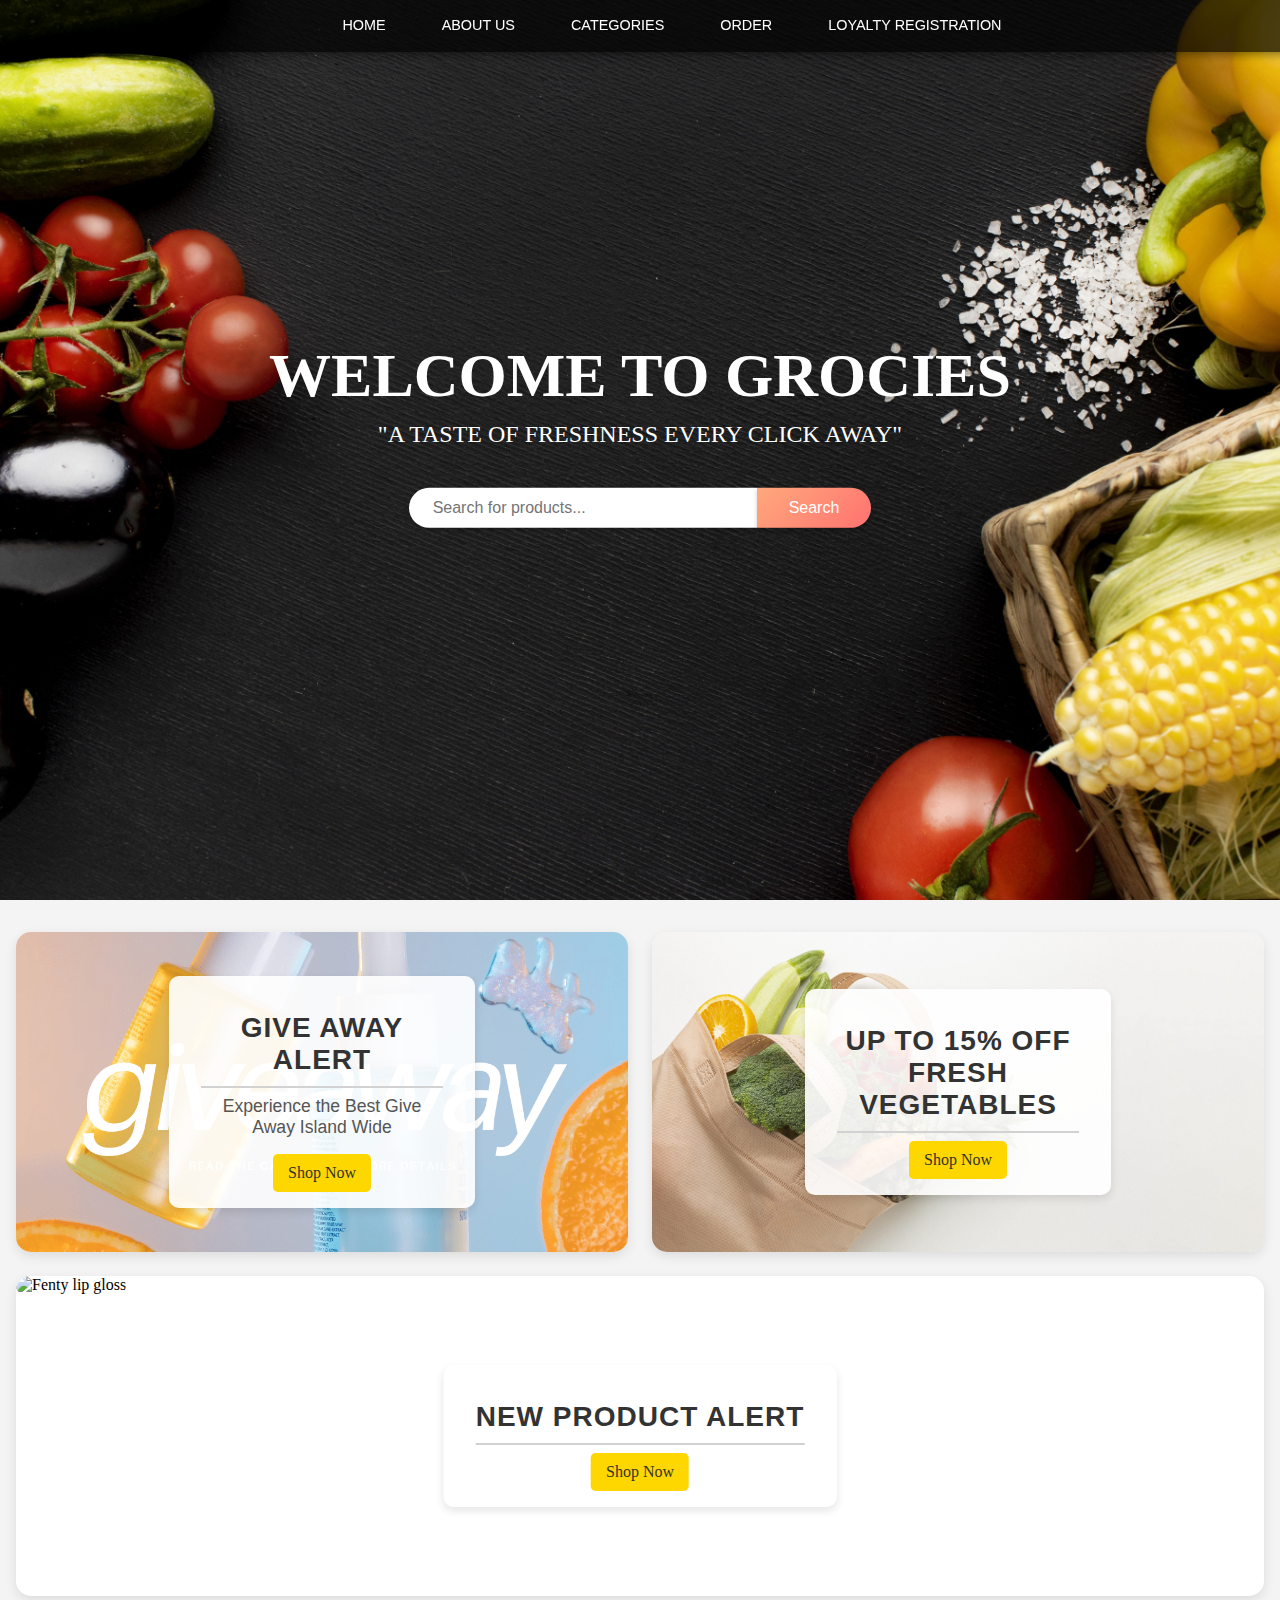
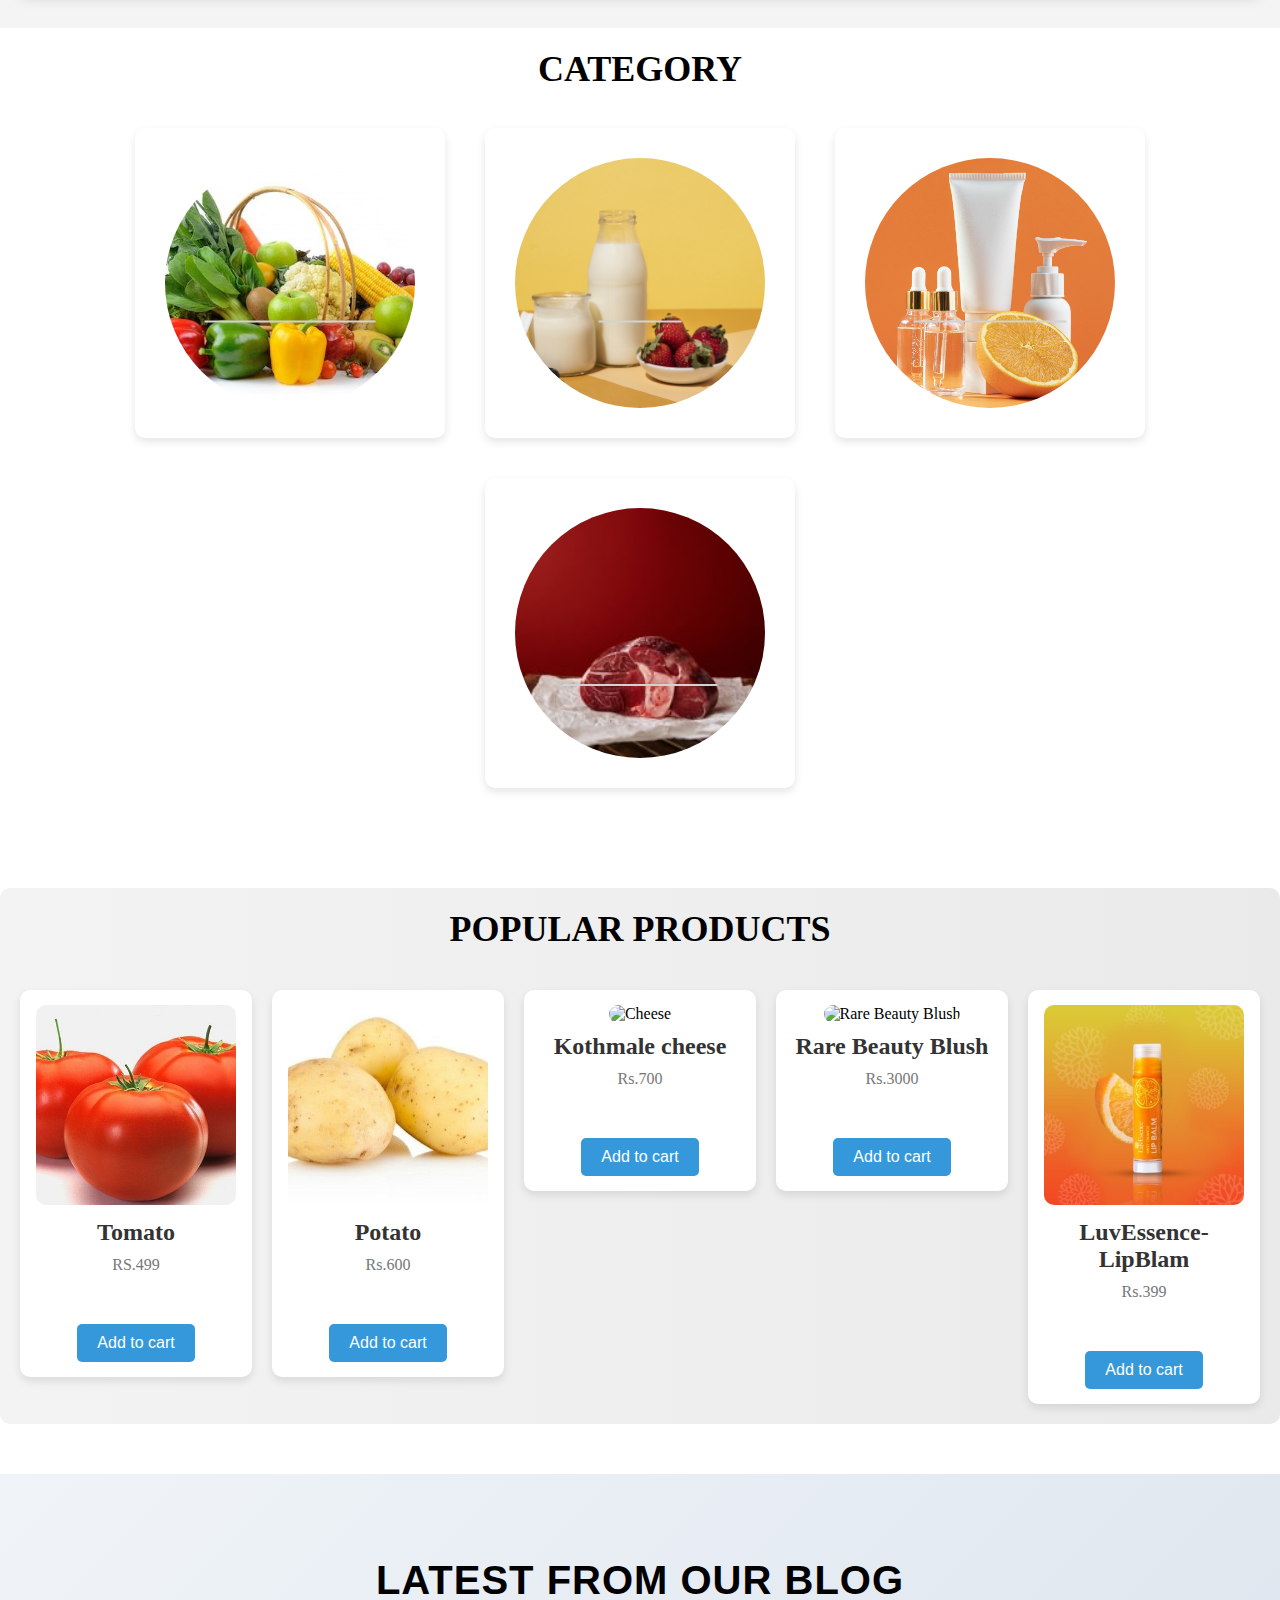
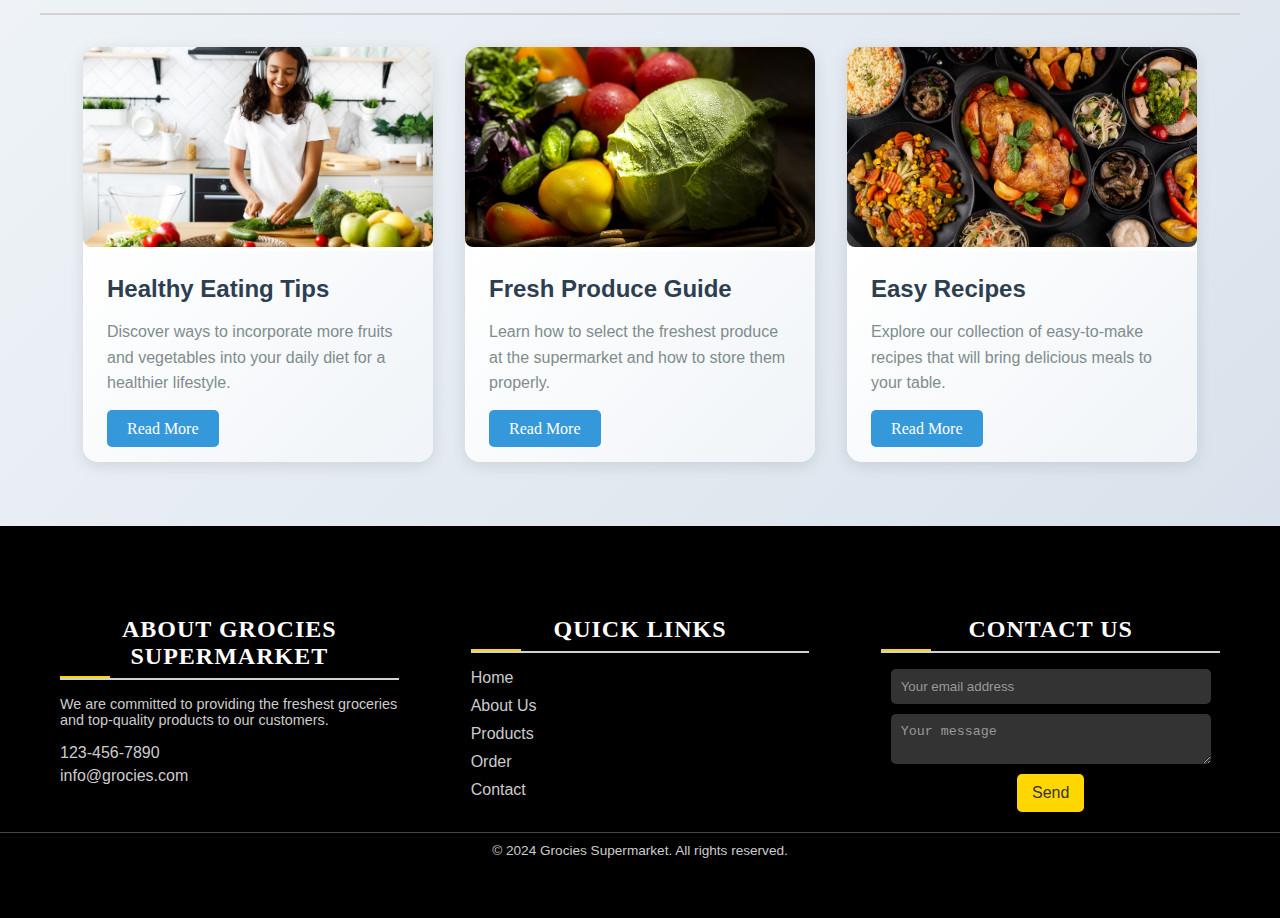
==== commit 58d30027: "Add files via upload" ====
--- a/Home/index.html
+++ b/Home/index.html
@@ -36,7 +36,7 @@
        <section class="banner-section">
         <div class="container">
             <div class="banner">
-                <img src="images/give away.png" alt="Green lemon & Orange Juice">
+                <img src="home.images/give away.png" alt="Green lemon & Orange Juice">
                 <div class="banner-content">
                     <h2>GIVE AWAY ALERT</h2>
                     <p>Experience the Best Give Away Island Wide</p>
@@ -44,14 +44,14 @@
                 </div>
             </div>
             <div class="banner">
-                <img src="images/vegetables .jpg" alt="Fresh vegetables">
+                <img src="home.images/vegetables.jpg" alt="Fresh vegetables">
                 <div class="banner-content">
                     <h2>Up to 15% Off Fresh Vegetables</h2>
                     <a href="vegetables.html" class="btn">Shop Now</a>
             </div>
             </div>
             <div class="banner">
-                <img src="images/fenty.avif" alt="Fenty lip gloss">
+                <img src="home.images/fenty.avif" alt="Fenty lip gloss">
                 <div class="banner-content">
                     <h2>NEW PRODUCT ALERT</h2>
                     <a href="cosmetics.html" class="btn">Shop Now</a>
@@ -79,25 +79,25 @@
 
         <a href="vegetables.html" class="category-link">
             <div class="category">
-                <img src="images/vegg.jpeg" alt="Vegetables">
+                <img src="home.images/vegg.jpeg" alt="Vegetables">
                 <h2>Vegetables</h2>
             </div>
         </a>
         <a href="dairy.html" class="category-link">
             <div class="category">
-                <img src="images/milk category.jpg" alt="Dairy">
+                <img src="home.images/milk category.jpg" alt="Dairy">
                 <h2>Dairy</h2>
             </div>
         </a>
         <a href="cosmetics.html" class="category-link">
             <div class="category">
-                <img src="images/cos.jpg" alt="Skincare">
+                <img src="home.images/cos.jpg" alt="Skincare">
                 <h2>Cosmetics</h2>
             </div>
         </a>
         <a href="" class="category-link">
             <div class="category">
-            <img src="images/me.jpg" alt="meat">
+            <img src="home.images/me.jpg" alt="meat">
             <h2>Meat produces</h2>
             </div>
         </a>
@@ -118,31 +118,31 @@
         
         
         <div class="product">
-            <img src="images/tom.jpg" alt="Tomato">
+            <img src="home.images/tom.jpg" alt="Tomato">
             <h3>Tomato</h3>
             <p>RS.499</p>
             <a href="order.html"><button class="add-to-cart-btn">Add to cart</button></a>
             </div>
             <div class="product">
-                <img src="images/pot.jpg" alt="Potato">
+                <img src="home.images/pot.jpg" alt="Potato">
                 <h3>Potato</h3>
                 <p>Rs.600</p>
                 <a href="order.html"><button class="add-to-cart-btn">Add to cart</button></a>
             </div>
             <div class="product">
-                <img src="images/koth.jpeg" alt="Cheese">
+                <img src="home.images/koth.jpeg" alt="Cheese">
                 <h3>Kothmale cheese</h3>
                 <p>Rs.700</p>
                 <a href="order.html"><button class="add-to-cart-btn">Add to cart</button></a>
             </div>
             <div class="product">
-                <img src="images/rare-beauty blush.webp" alt="Rare Beauty Blush">
+                <img src="home.images/rare-beauty blush.webp" alt="Rare Beauty Blush">
                 <h3>Rare Beauty Blush</h3>
                 <p>Rs.3000</p>
                 <a href="order.html"><button class="add-to-cart-btn">Add to cart</button></a>
             </div>
             <div class="product">
-                <img src="images/lip balm.jpg" alt="Lipbalm">
+                <img src="home.images/lip balm.jpg" alt="Lipbalm">
                 <h3>LuvEssence-LipBlam</h3>
                 <p>Rs.399</p>
                 <a href="order.html"><button class="add-to-cart-btn">Add to cart</button></a>
@@ -156,7 +156,7 @@
             <h2 class="section-title">Latest from Our Blog</h2>
             <div class="blog-cards">
                 <div class="blog-card">
-                    <img src="images/healthy.jpg" alt="Blog Image 1">
+                    <img src="home.images/healthy.jpg" alt="Blog Image 1">
                     <div class="blog-content">
                         <h3>Healthy Eating Tips</h3>
                         <p>Discover ways to incorporate more fruits and vegetables into your daily diet for a healthier lifestyle.</p>
@@ -164,7 +164,7 @@
                     </div>
                 </div>
                 <div class="blog-card">
-                    <img src="./home.images/fresh.jpg" alt="Blog Image 2">
+                    <img src="home.images/fresh.jpg" alt="Blog Image 2">
                     <div class="blog-content">
                         <h3>Fresh Produce Guide</h3>
                         <p>Learn how to select the freshest produce at the supermarket and how to store them properly.</p>
@@ -172,7 +172,7 @@
                     </div>
                 </div>
                 <div class="blog-card">
-                    <img src="images/recipes.avif" alt="Blog Image 3">
+                    <img src="home.images/recipes.avif" alt="Blog Image 3">
                     <div class="blog-content">
                         <h3>Easy Recipes</h3>
                         <p>Explore our collection of easy-to-make recipes that will bring delicious meals to your table.</p>
--- a/Home/style.css
+++ b/Home/style.css
@@ -9,7 +9,7 @@
 
 /* Header Section */
 .header {
-    background-image: url('images/u.jpg');
+    background-image: url('home.images/u.jpg');
     height: 100vh;
     background-size: cover;
     background-position: center;
@@ -841,7 +841,7 @@
 
 /*-------about us page--------*/
 .sub-header1 {
-    background-image: url(images/about\ us\ .jpg);
+    background-image: url(aboutus.images/about\ us.jpg);
     height: 50vh;
     width: 100%;
     background-position: center;
@@ -1501,7 +1501,7 @@
 /*-----DAIRY PRODUCTS PAGE------*/
 
 .dairy{
-    background-image: url(images/cows.jpg);
+    background-image: url(dairy.images/cows.jpg);
     height: max-content;
     background-attachment: fixed;
     background-position: center;
@@ -1762,7 +1762,7 @@
 
 /*-----Vegetables------*/
 .veg-header {
-    background-image: url(images/veg\ back.jpg);
+    background-image: url(vegetables.images/veg\ back-min.jpg);
     height: 50vh;
     width: 98%;
     background-position: center;
@@ -1911,8 +1911,8 @@
         grid-template-columns: repeat(4, 1fr); /* Display four images in a row */
         gap: 25px;
         justify-content: center;
-        margin: 0 -10px; /* Adjust margin to remove gap from the ends */
-        padding: 0 10px; /* Add padding to the container */
+        margin: 0 -10px; 
+        padding: 0 10px; 
         
     }
     
@@ -1986,9 +1986,9 @@
     padding: 50px 0;
     font-family: 'Poppins', sans-serif;
     margin-top: 50px; /* Add margin from the top */
-    margin-left: -10px; /* Compensate for left margin */
-    margin-right: -10px; /* Compensate for right margin */
-    width: calc(100% + 20px); /* Make footer full width */
+    margin-left: -10px; 
+    margin-right: -10px; 
+    width: calc(100% + 20px); 
 }
 
 
@@ -2022,7 +2022,7 @@
     content: '';
     width: 50px;
     height: 2px;
-    background: #ffd700; /* Gold underline */
+    background: #ffd700; 
     position: absolute;
     bottom: 0;
     left: 0;
@@ -2053,7 +2053,7 @@
 }
 
 .socials a:hover {
-    color: #ffd700; /* Gold color on hover */
+    color: #ffd700; 
 }
 
 .links ul {
@@ -2072,7 +2072,7 @@
 }
 
 .links a:hover {
-    color: #ffd700; /* Gold color on hover */
+    color: #ffd700; 
 }
 
 .contact-form form {
@@ -2100,7 +2100,7 @@
 
 .btn {
     padding: 10px 15px;
-    background-color: #ffd700; /* Gold button background */
+    background-color: #ffd700; 
     color: #333;
     border: none;
     border-radius: 5px;
@@ -2109,7 +2109,7 @@
 }
 
 .btn:hover {
-    background-color: #ffdb4d; /* Lighter gold on hover */
+    background-color: #ffdb4d; 
 }
 
 .footer-bottom {
@@ -2118,14 +2118,14 @@
     text-align: center;
     padding: 10px 0;
     font-size: 0.85rem;
-    border-top: 1px solid #444; /* Dark gray border */
+    border-top: 1px solid #444; 
 }
 
 
 /*---COSMETICS & SKINCARE PRODUCTS PAGE-------*/
 
 .cosmetic-container {
-    background-image: linear-gradient(rgba(0,0,0,0.7),rgba(0,0,0,0.7)),url(images/skin\ temp.jpg);
+    background-image: linear-gradient(rgba(0,0,0,0.7),rgba(0,0,0,0.7)),url(cosmetics.images/skin\ temp.jpg);
     height: 100vh;
     background-position: center;
     background-size: cover;
@@ -2159,22 +2159,22 @@
     box-sizing: border-box;
     cursor: pointer;
     margin: 20px 30px;
-    background-image: url(images/serum\ tem.jpg);
+    background-image: url(cosmetics.images/serum\ tem.jpg);
     background-position: center;
     background-size: cover;
     transition: transform 0.5s;
 }
 .card1 {
-    background-image: url(images/serum\ tem.jpg);
+    background-image: url(cosmetics.images/serum\ tem.jpg);
 }
 .card2 {
-    background-image: url(images/lipgloass.png);
+    background-image: url(cosmetics.images/lipgloass.png);
 }
 .card3 {
-    background-image: url(images/serum.png);
+    background-image: url(cosmetics.images/serum.png);
 }
 .card4 {
-    background-image: url(images/make.te.png);
+    background-image: url(cosmetics.images/make.te.png);
 }
 .cos-card:hover {
     transform: translateY(-10px);
@@ -2224,7 +2224,7 @@
 }
 
 tr:hover {
-    background-color: #E7D7C9; /* Updated hover effect color */
+    background-color: #E7D7C9; 
     color: #fff;
 }
 
@@ -2251,7 +2251,7 @@
 }
 
 td, th {
-    color: #90533C; /* Updated font color */
+    color: #90533C; 
 }
 
 /*----COSMETICS SECTION FOOTER -----*/
@@ -2261,7 +2261,7 @@
     padding: 50px 0;
     font-family: 'Poppins', sans-serif;
     margin-top: 50px; /* Margin between product section and footer */
-    height: 300px; /* Set a fixed height for the footer */
+    height: 300px; 
     width: 100%; /* Make the footer stretch across the entire width */
 }
 
@@ -2295,7 +2295,7 @@
     content: '';
     width: 50px;
     height: 2px;
-    background: #ffd700; /* Gold underline */
+    background: #ffd700; 
     position: absolute;
     bottom: 0;
     left: 0;
@@ -2326,7 +2326,7 @@
 }
 
 .socials a:hover {
-    color: #ffd700; /* Gold color on hover */
+    color: #ffd700; 
 }
 
 .links ul {
@@ -2345,7 +2345,7 @@
 }
 
 .links a:hover {
-    color: #ffd700; /* Gold color on hover */
+    color: #ffd700; 
 }
 
 .contact-form form {
@@ -2358,12 +2358,12 @@
     margin-bottom: 10px;
     border-radius: 5px;
     border: none;
-    background-color: #333; /* Dark gray background for input */
+    background-color: #333; 
     color: #ccc;
 }
 
 .text-input::placeholder {
-    color: #999; /* Lighter gray placeholder */
+    color: #999; 
 }
 
 .contact-input {
@@ -2373,7 +2373,7 @@
 
 .btn {
     padding: 10px 15px;
-    background-color: #ffd700; /* Gold button background */
+    background-color: #ffd700; 
     color: #333;
     border: none;
     border-radius: 5px;
@@ -2382,7 +2382,7 @@
 }
 
 .btn:hover {
-    background-color: #ffdb4d; /* Lighter gold on hover */
+    background-color: #ffdb4d; 
 }
 
 .footer-bottom {
@@ -2391,7 +2391,7 @@
     text-align: center;
     padding: 10px 0;
     font-size: 0.85rem;
-    border-top: 1px solid #444; /* Dark gray border */
+    border-top: 1px solid #444; 
 }
 
 
@@ -2465,7 +2465,7 @@
 }
 
 .add-to--btn {
-    background-color: #d2b48c; /* Tan */
+    background-color: #d2b48c; 
     color: #ffffff;
     border: none;
     padding: 15px;
@@ -2592,4 +2592,3 @@
     background-color: #a67c52;
     transform: scale(1.05);
 }
-}